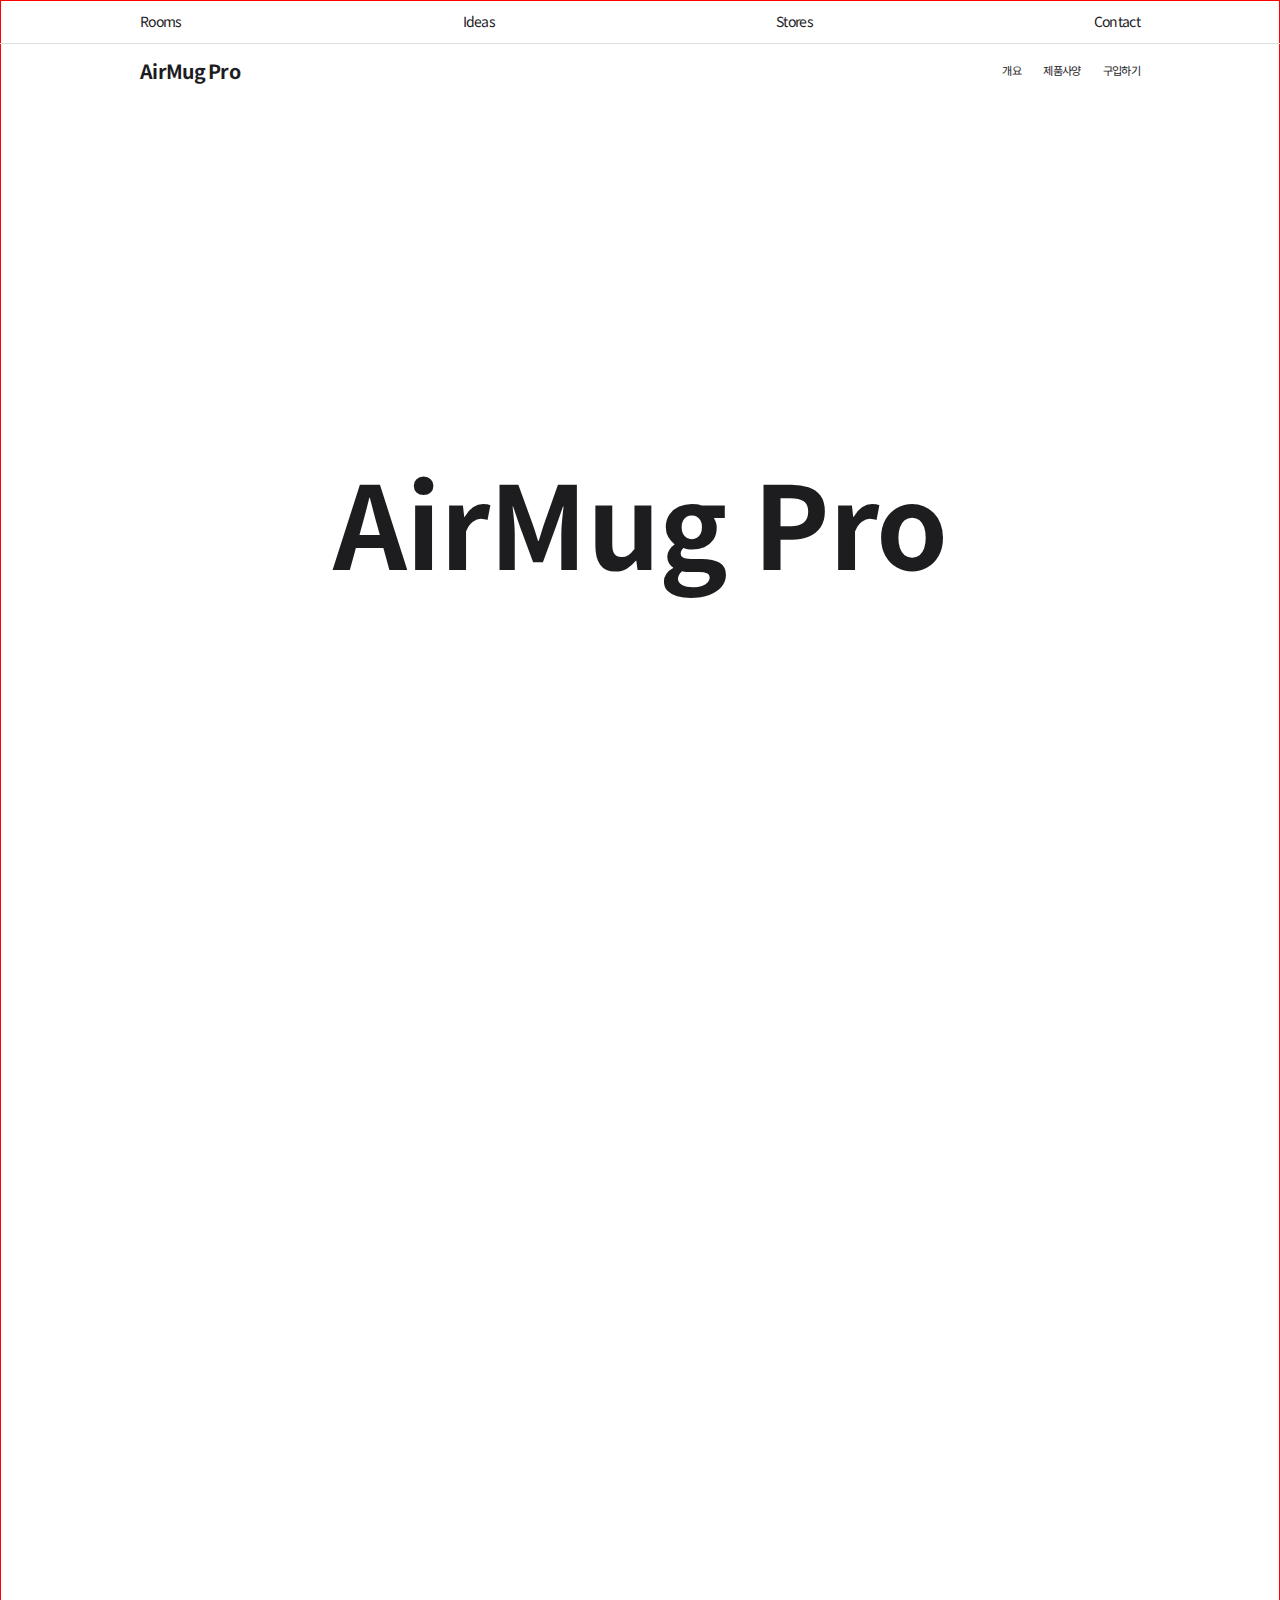
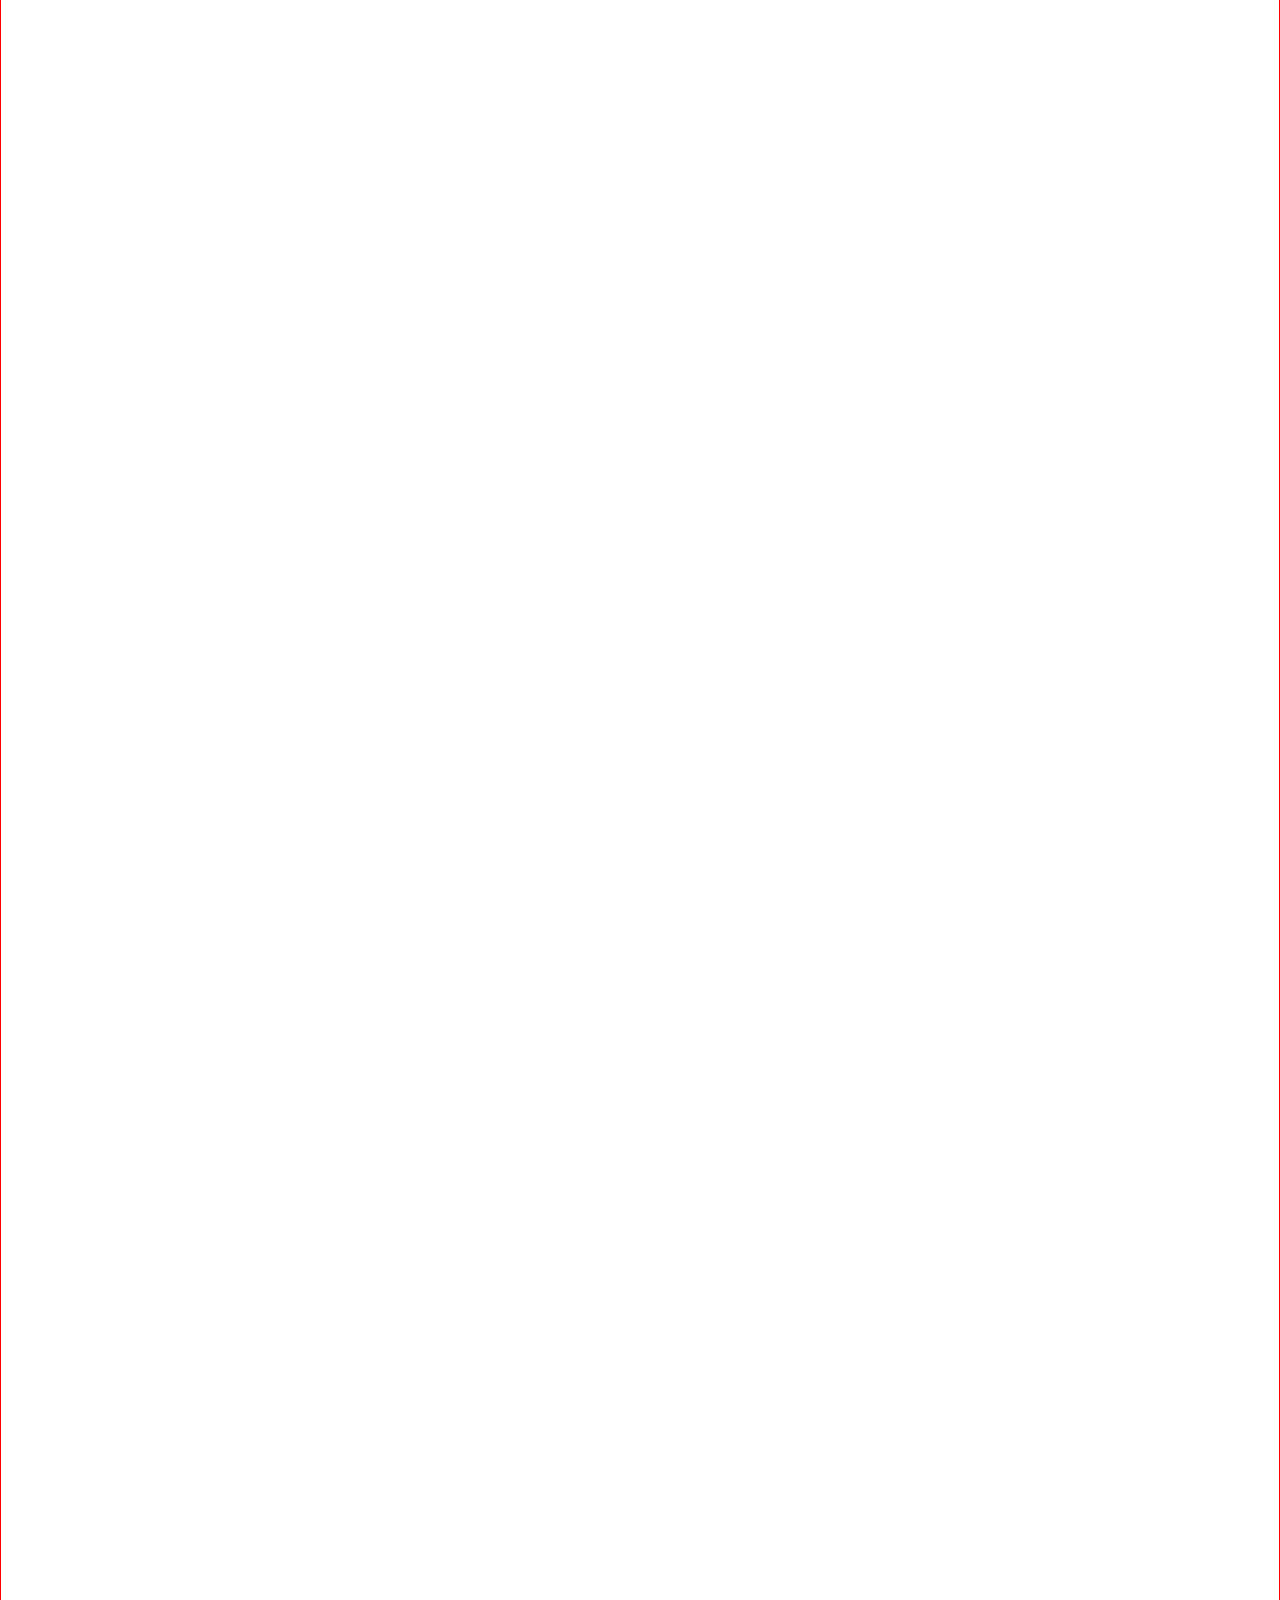
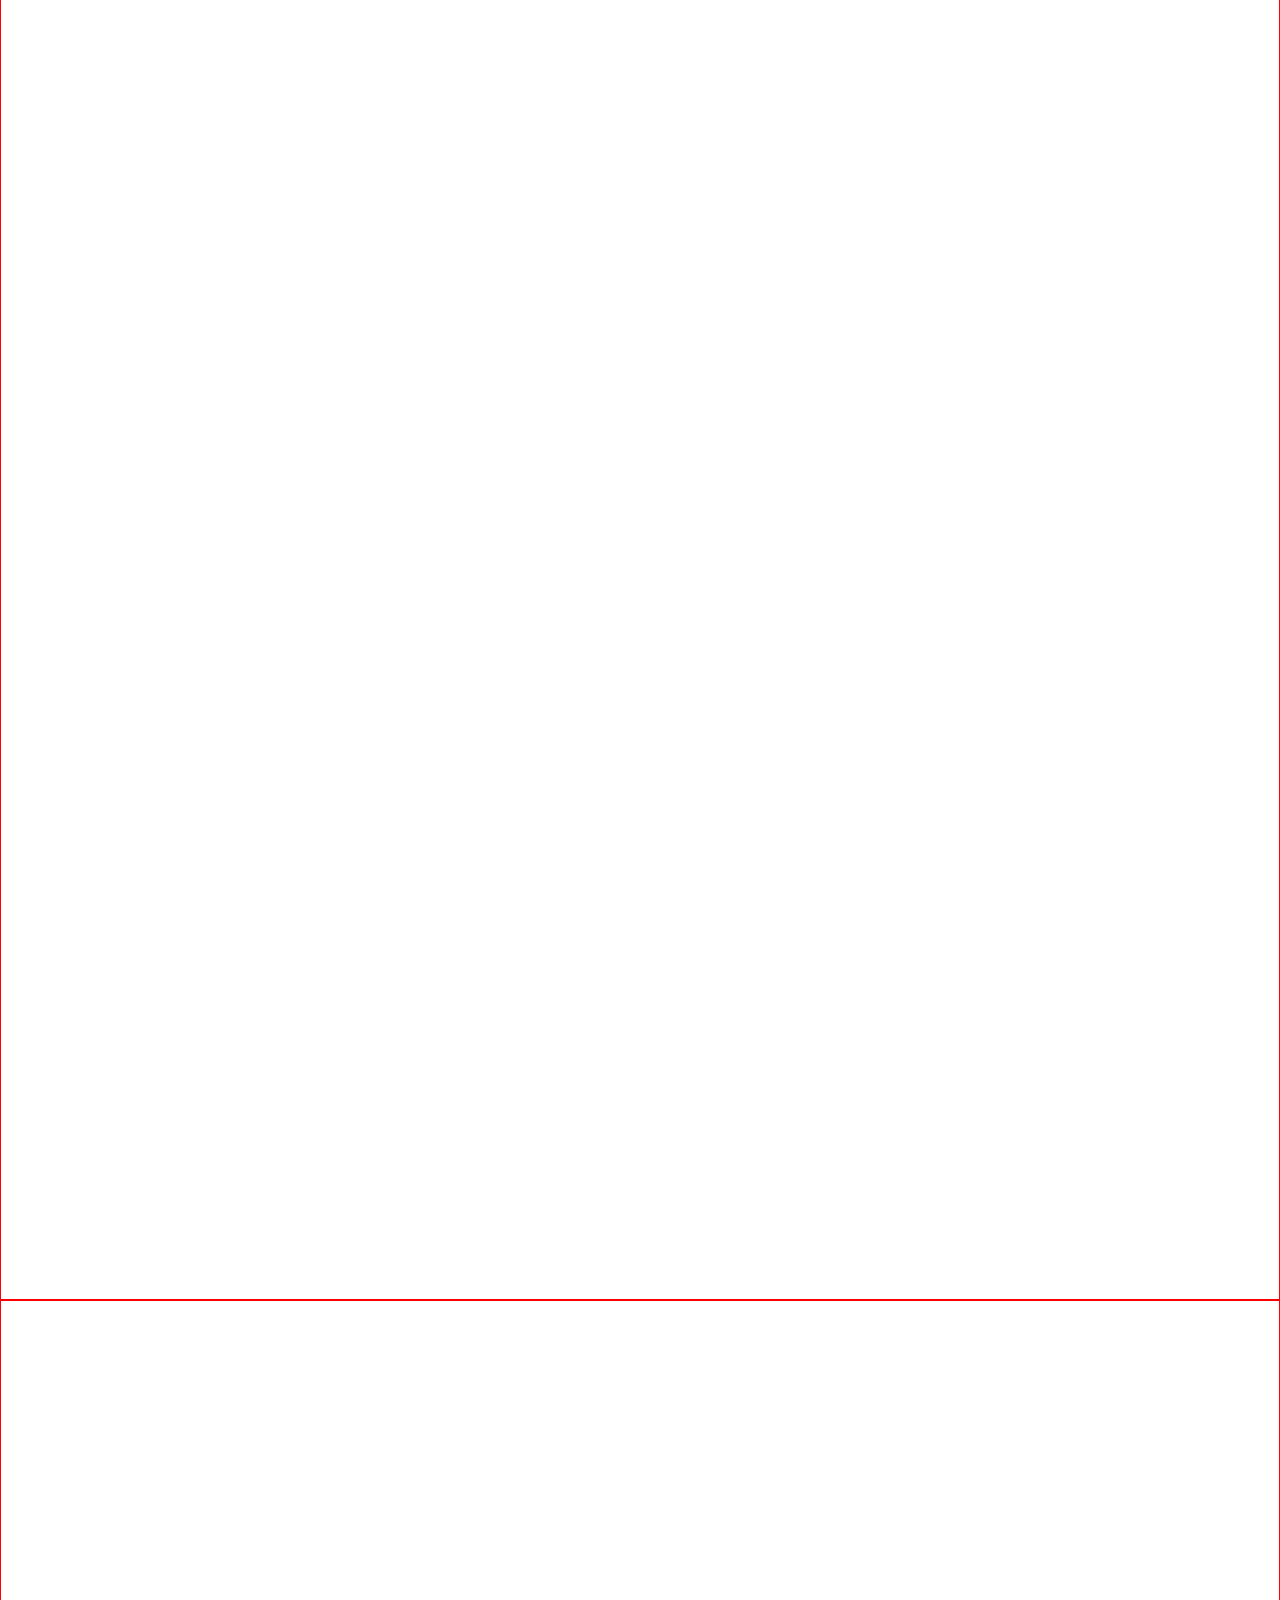
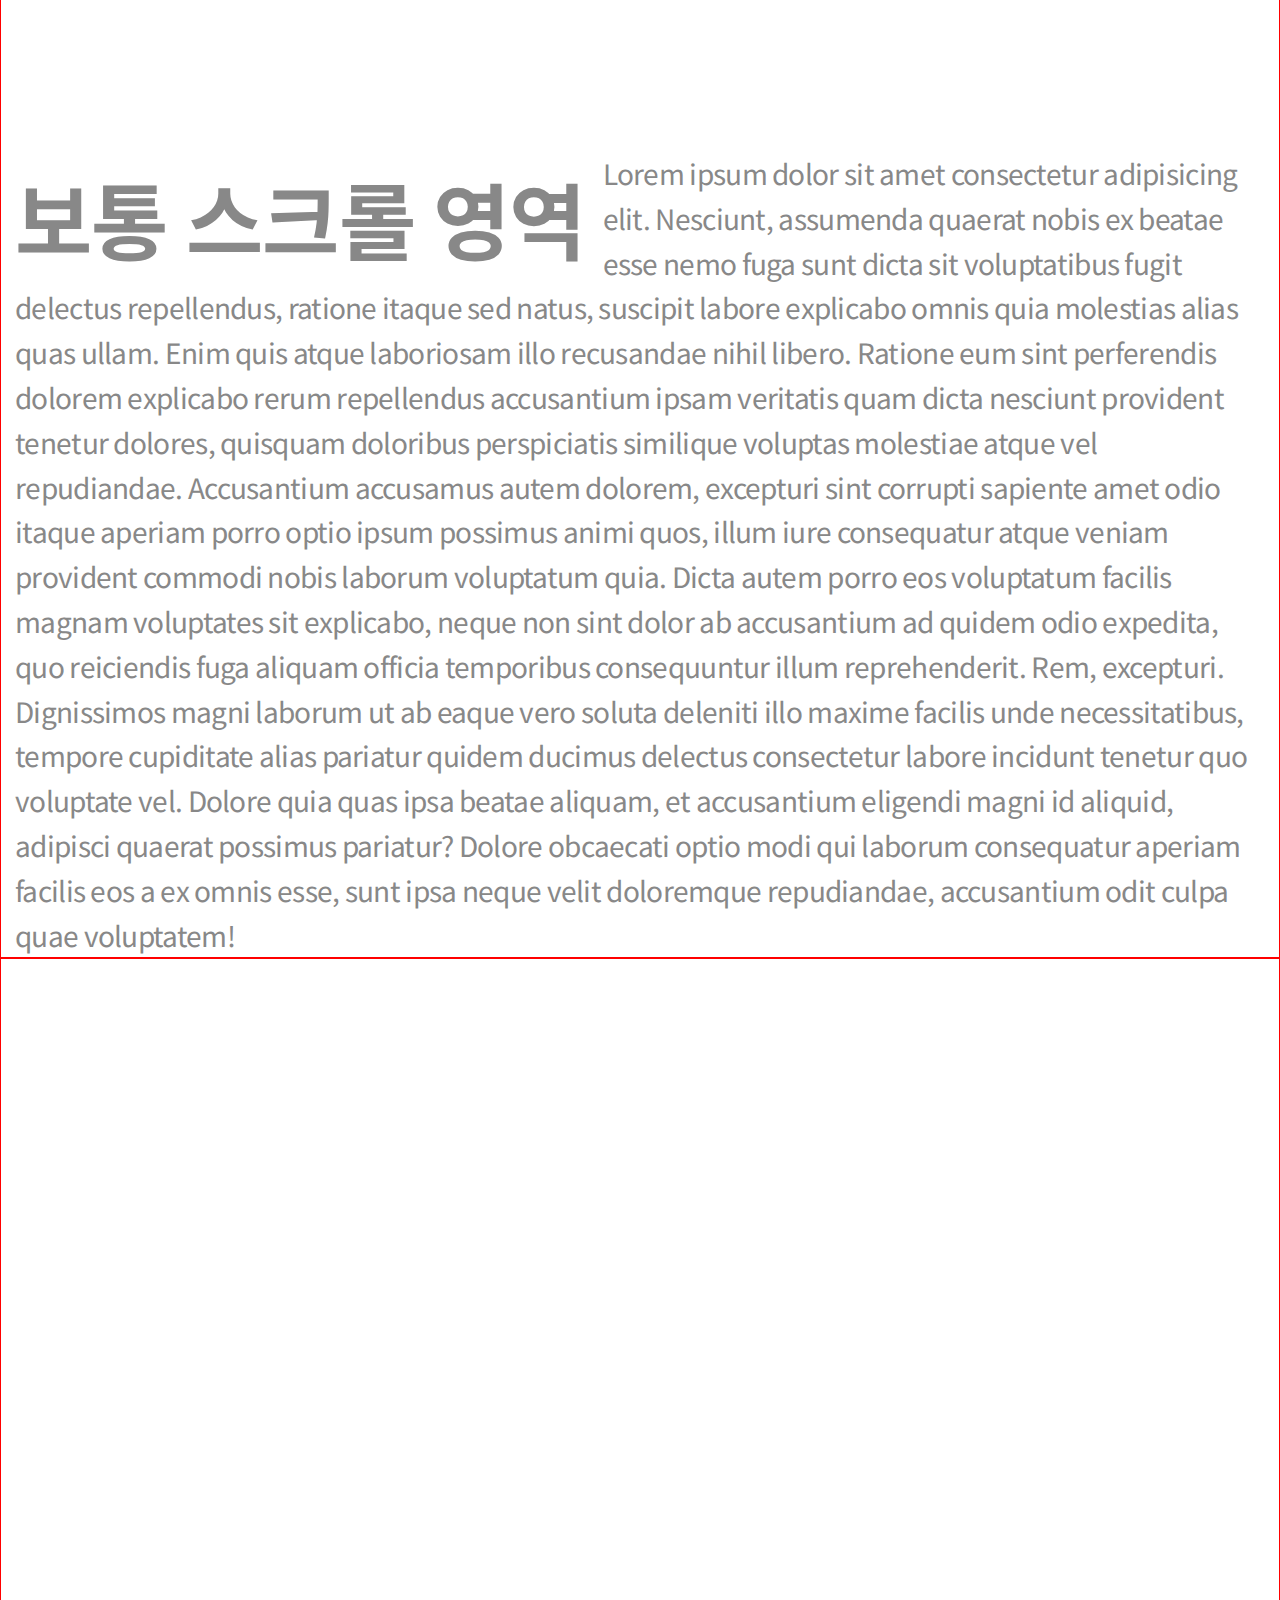
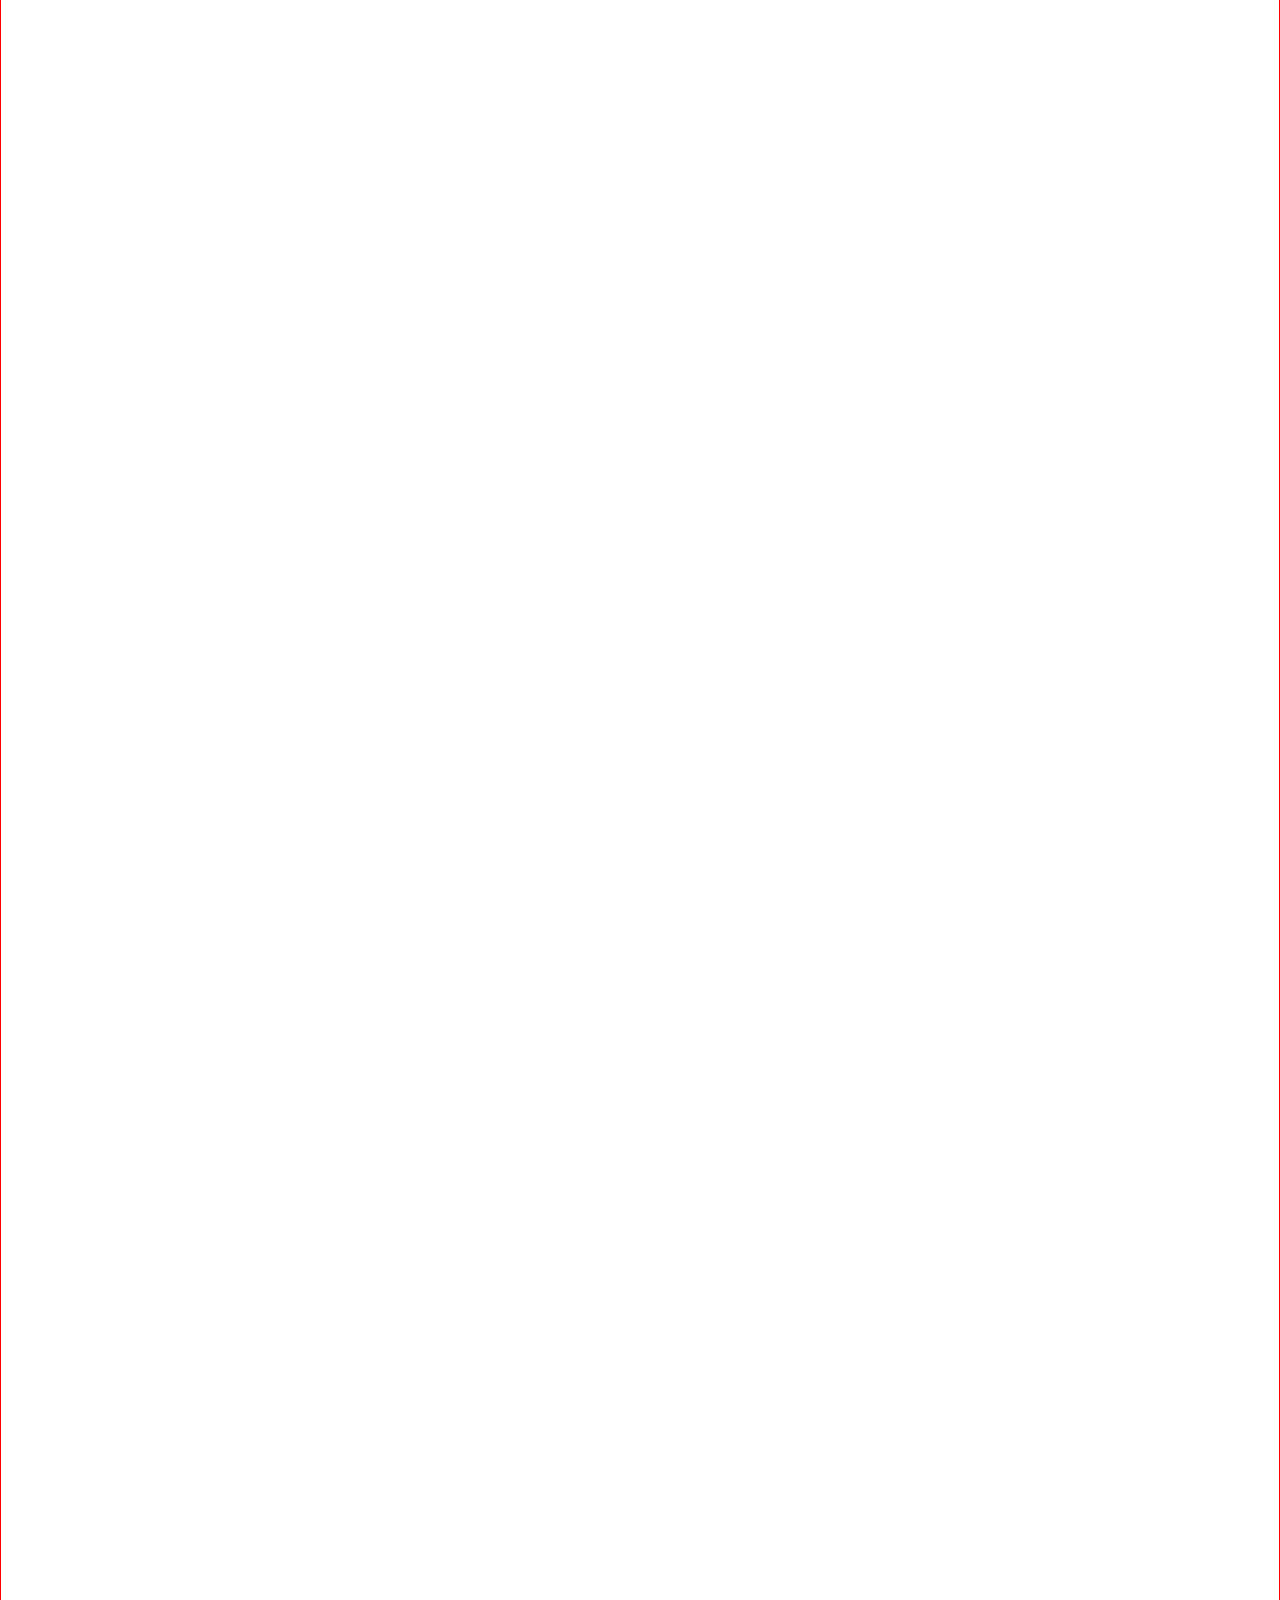
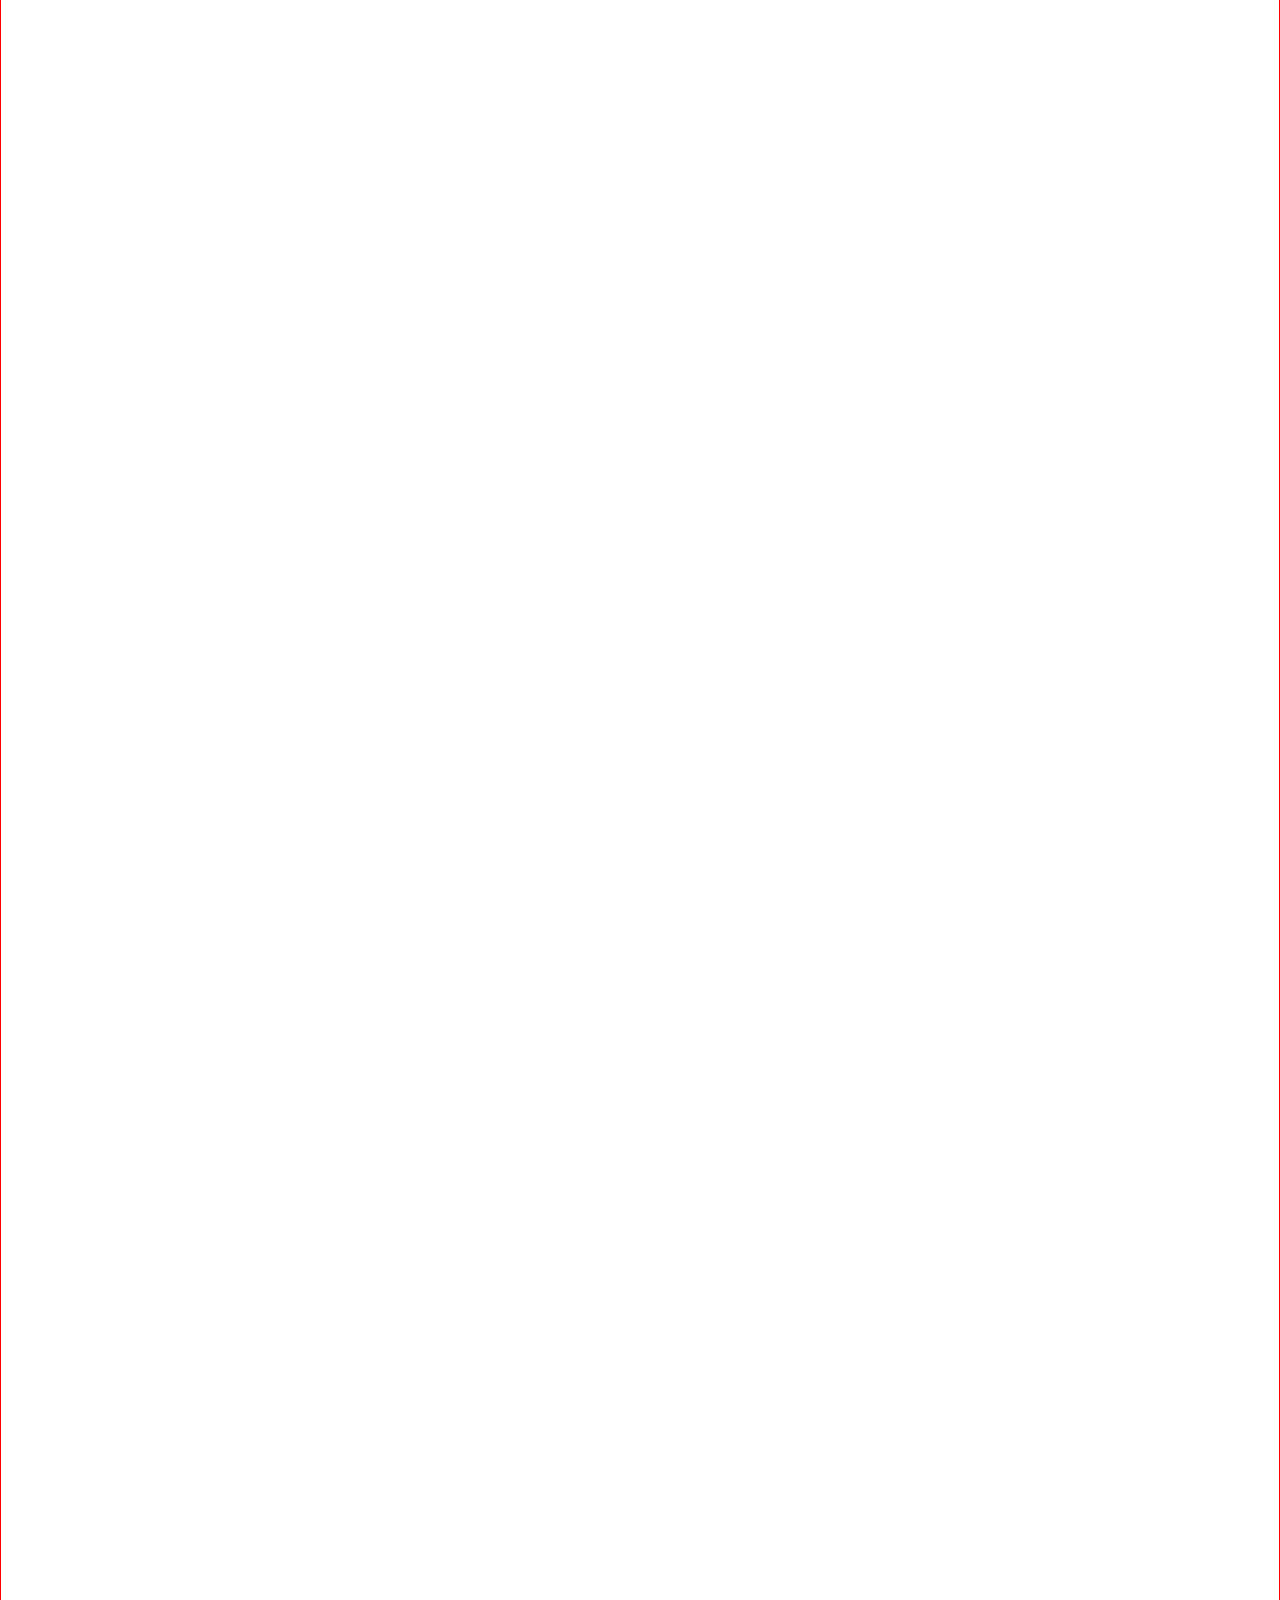
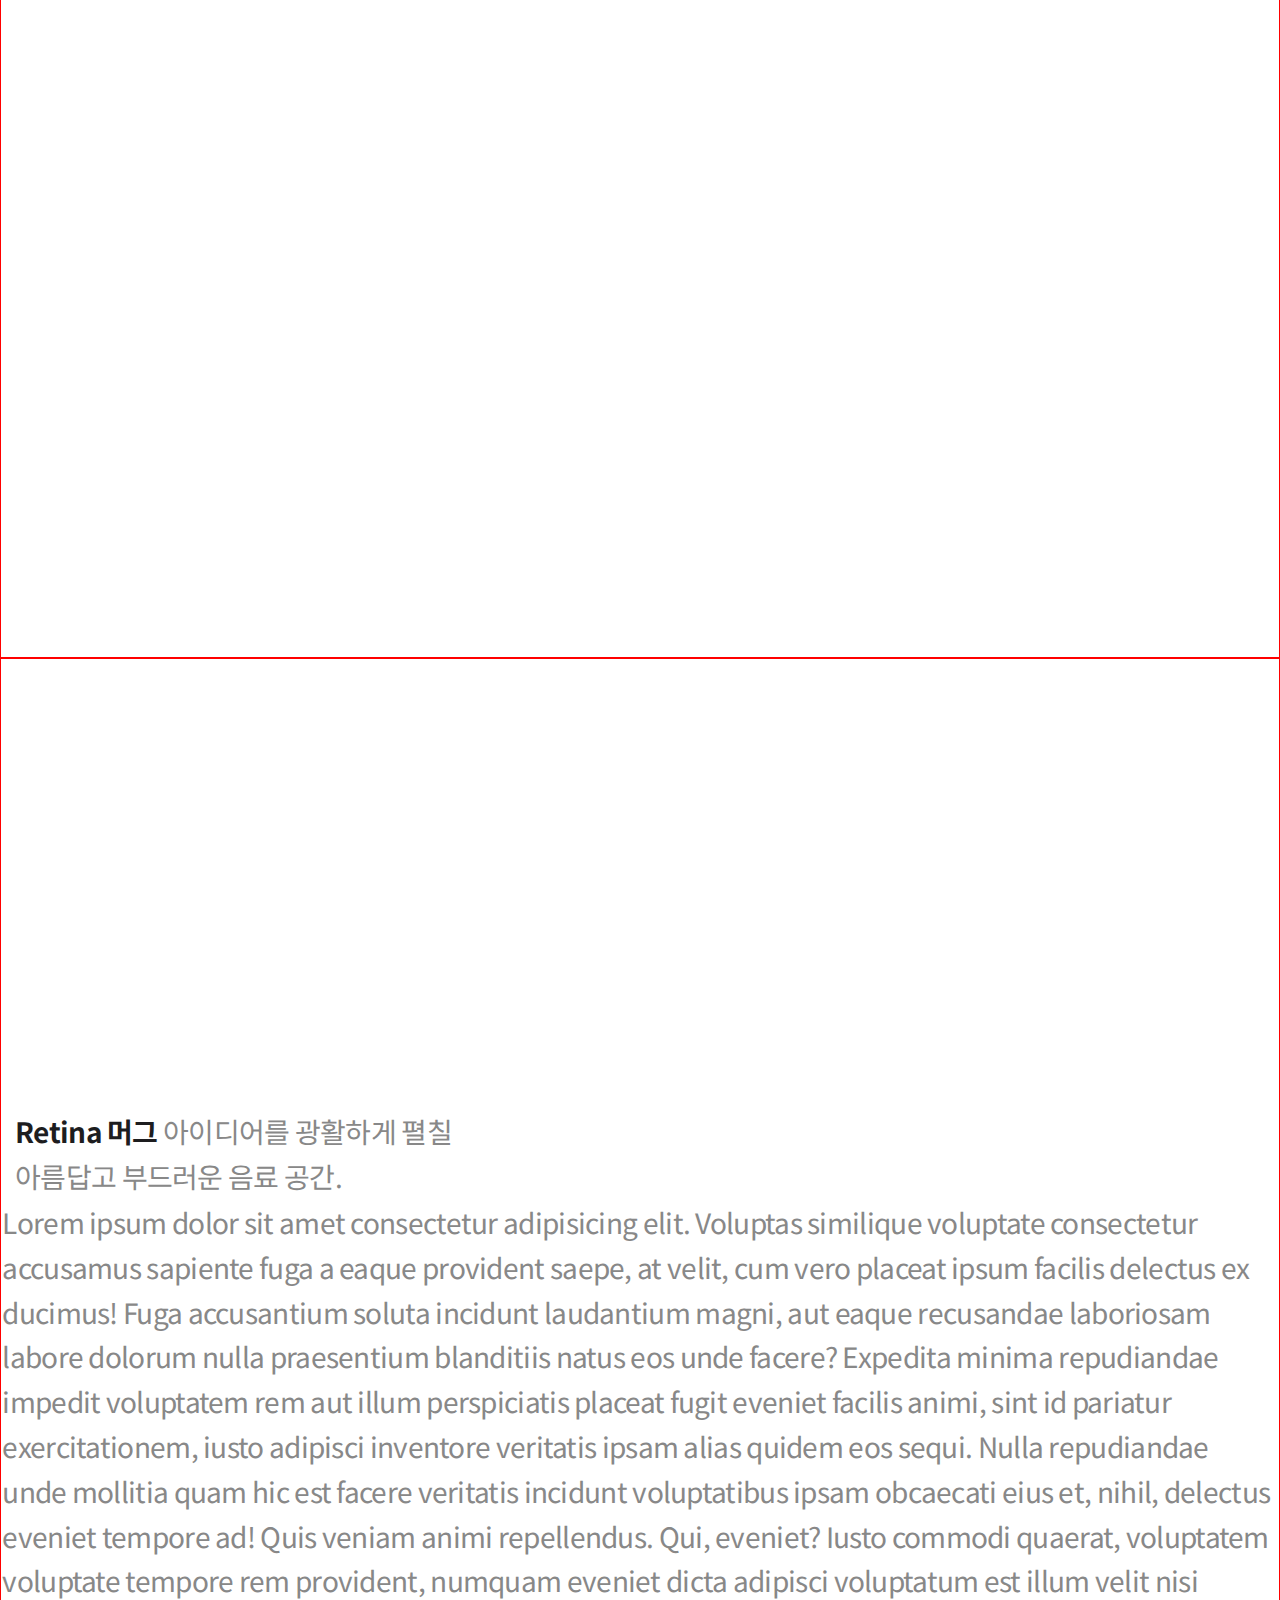
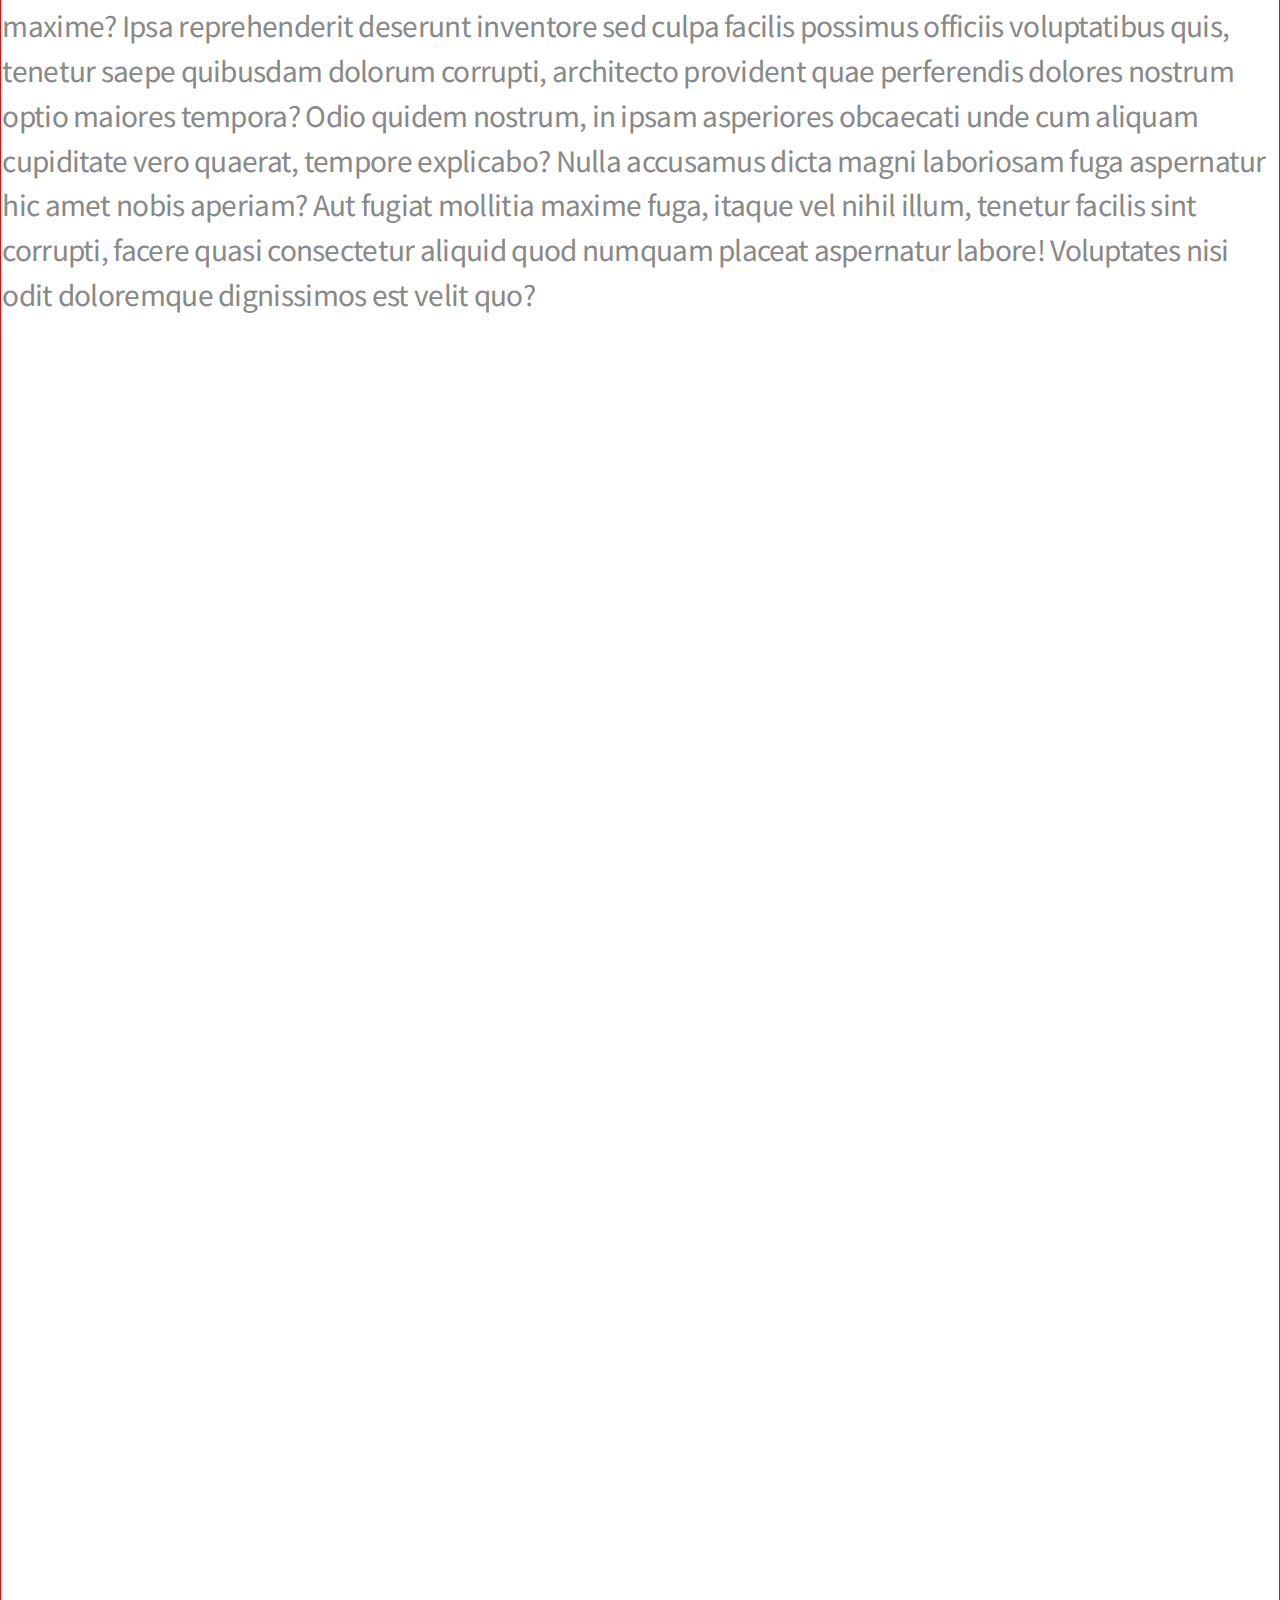
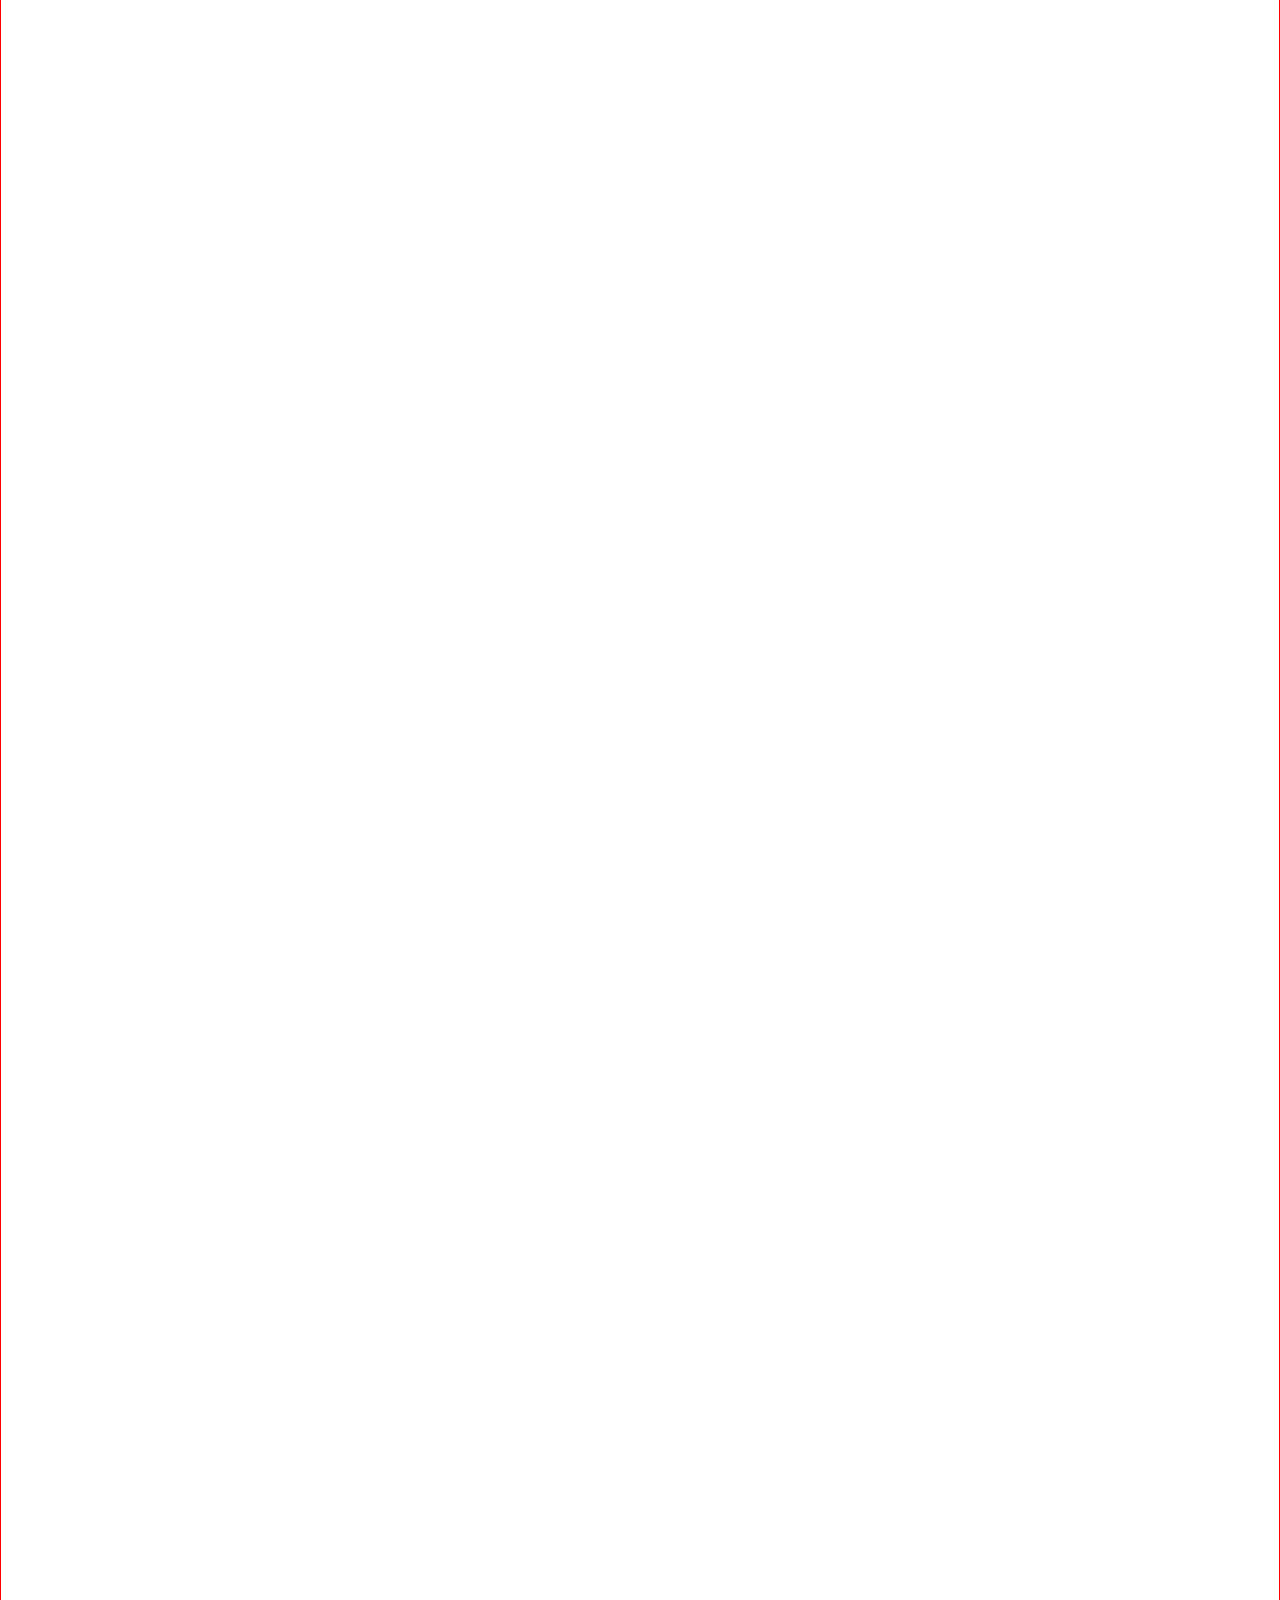
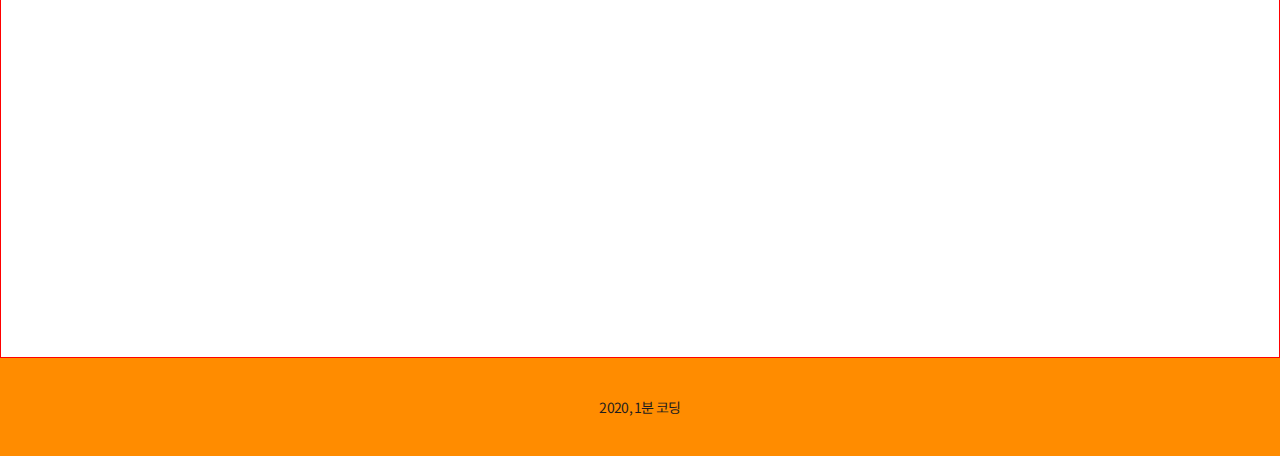
==== index.html @ cea5f8e6 "first commit" ====
<!DOCTYPE html>
<html lang="en">
<head>
    <meta charset="UTF-8">
    <meta name="viewport" content="width=device-width, initial-scale=1.0">
    <meta http-equiv="X-UA-Compatible" content="ie=edge">
    <title>AirMug Pro</title>
	<link href="https://fonts.googleapis.com/css2?family=Noto+Sans+KR:wght@400;900&display=swap" rel="stylesheet">
    <link rel="stylesheet" href="css/default.css">
    <link rel="stylesheet" href="css/main.css">
</head>
<body>
    <div class="container">
        <nav class="global-nav">
            <div class="global-nav-links">
                <a href="#" class="global-nav-item">Rooms</a>
                <a href="#" class="global-nav-item">Ideas</a>
                <a href="#" class="global-nav-item">Stores</a>
                <a href="#" class="global-nav-item">Contact</a>
            </div>
        </nav>
        <nav class="local-nav">
            <div class="local-nav-links">
                <a href="#" class="product-name">AirMug Pro</a>
                <a href="#">개요</a>
                <a href="#">제품사양</a>
                <a href="#">구입하기</a>
            </div>
        </nav>
        <section class="scroll-section" id="scroll-section-0">
            <h1>AirMug Pro</h1>
            <div class="sticky-elem main-message a">
                <p>온전히 빠져들게 하는<br>최고급 세라믹</p>
            </div>
            <div class="sticky-elem main-message b">
                <p>주변 맛을 느끼게 해주는<br>주변 맛 허용 모드</p>
            </div>
            <div class="sticky-elem main-message c">
                <p>온종일 편안한<br>맞춤형 손잡이</p>
            </div>
            <div class="sticky-elem main-message d">
                <p>새롭게 입가를<br>찾아온 매혹</p>
            </div>
        </section>
        <section class="scroll-section" id="scroll-section-1">
            <p class="description">
                <strong>보통 스크롤 영역</strong>
                Lorem ipsum dolor sit amet consectetur adipisicing elit. Nesciunt, assumenda quaerat nobis ex beatae esse nemo fuga sunt dicta sit voluptatibus fugit delectus repellendus, ratione itaque sed natus, suscipit labore explicabo omnis quia molestias alias quas ullam. Enim quis atque laboriosam illo recusandae nihil libero. Ratione eum sint perferendis dolorem explicabo rerum repellendus accusantium ipsam veritatis quam dicta nesciunt provident tenetur dolores, quisquam doloribus perspiciatis similique voluptas molestiae atque vel repudiandae. Accusantium accusamus autem dolorem, excepturi sint corrupti sapiente amet odio itaque aperiam porro optio ipsum possimus animi quos, illum iure consequatur atque veniam provident commodi nobis laborum voluptatum quia. Dicta autem porro eos voluptatum facilis magnam voluptates sit explicabo, neque non sint dolor ab accusantium ad quidem odio expedita, quo reiciendis fuga aliquam officia temporibus consequuntur illum reprehenderit. Rem, excepturi. Dignissimos magni laborum ut ab eaque vero soluta deleniti illo maxime facilis unde necessitatibus, tempore cupiditate alias pariatur quidem ducimus delectus consectetur labore incidunt tenetur quo voluptate vel. Dolore quia quas ipsa beatae aliquam, et accusantium eligendi magni id aliquid, adipisci quaerat possimus pariatur? Dolore obcaecati optio modi qui laborum consequatur aperiam facilis eos a ex omnis esse, sunt ipsa neque velit doloremque repudiandae, accusantium odit culpa quae voluptatem!
            </p>
        </section>
        <section class="scroll-section" id="scroll-section-2">
            <div class="sticky-elem main-message a">
                <p>
                    <small>편안한 촉감</small>
                    입과 하나 되다
                </p>
            </div>
            <div class="sticky-elem desc-message b">
                <p>
                    편안한 목넘김을 완성하는 디테일한 여러 구성 요소들, 우리는 이를 하나하나 새롭게 살피고 재구성하는 과정을 거쳐 새로운 수준의 머그, AirMug Pro를 만들었습니다. 입에 뭔가 댔다는 감각은 어느새 사라지고 오롯이 당신과 음료만 남게 되죠.
                </p>
                <div class="pin"></div>
            </div>
            <div class="sticky-elem desc-message c">
                <p>
					디자인 앤 퀄리티 오브 스웨덴,<br>메이드 인 차이나                </p>
                <div class="pin"></div>
            </div>
        </section>
        <section class="scroll-section" id="scroll-section-3">
            <p class="mid-message">
                <strong>Retina 머그</strong>
                아이디어를 광활하게 펼칠<br>
                아름답고 부드러운 음료 공간.
            </p>
            <p class="canvas-caption">
                Lorem ipsum dolor sit amet consectetur adipisicing elit. Voluptas similique voluptate consectetur accusamus sapiente fuga a eaque provident saepe, at velit, cum vero placeat ipsum facilis delectus ex ducimus! Fuga accusantium soluta incidunt laudantium magni, aut eaque recusandae laboriosam labore dolorum nulla praesentium blanditiis natus eos unde facere? Expedita minima repudiandae impedit voluptatem rem aut illum perspiciatis placeat fugit eveniet facilis animi, sint id pariatur exercitationem, iusto adipisci inventore veritatis ipsam alias quidem eos sequi. Nulla repudiandae unde mollitia quam hic est facere veritatis incidunt voluptatibus ipsam obcaecati eius et, nihil, delectus eveniet tempore ad! Quis veniam animi repellendus. Qui, eveniet? Iusto commodi quaerat, voluptatem voluptate tempore rem provident, numquam eveniet dicta adipisci voluptatum est illum velit nisi maxime? Ipsa reprehenderit deserunt inventore sed culpa facilis possimus officiis voluptatibus quis, tenetur saepe quibusdam dolorum corrupti, architecto provident quae perferendis dolores nostrum optio maiores tempora? Odio quidem nostrum, in ipsam asperiores obcaecati unde cum aliquam cupiditate vero quaerat, tempore explicabo? Nulla accusamus dicta magni laboriosam fuga aspernatur hic amet nobis aperiam? Aut fugiat mollitia maxime fuga, itaque vel nihil illum, tenetur facilis sint corrupti, facere quasi consectetur aliquid quod numquam placeat aspernatur labore! Voluptates nisi odit doloremque dignissimos est velit quo?
            </p>
        </section>
        <footer class="footer">
            2020, 1분 코딩
        </footer>
    </div>
    <script src="js/index.js"></script>
</body>
</html>
---- css/default.css ----
@charset 'utf-8';

html {
	font-family: 'Apple SD Gothic Neo', Roboto, 'Noto Sans KR', NanumGothic, 'Malgun Gothic', sans-serif;
	line-height: 1.2;
	word-wrap: break-word;
}
body {
	-webkit-font-smoothing: antialiased;
}
html, body, div, span, applet, object, iframe,
h1, h2, h3, h4, h5, h6, p, blockquote, pre,
a, abbr, acronym, address, big, cite, code,
del, dfn, em, img, ins, kbd, q, s, samp,
small, strike, strong, sub, sup, tt, var,
b, u, i, center,
dl, dt, dd, ol, ul, li,
fieldset, form, label, legend,
table, caption, tbody, tfoot, thead, tr, th, td,
article, aside, canvas, details, embed,
figure, figcaption, footer, header, hgroup,
menu, nav, output, ruby, section, summary,
time, mark, audio, video {
	margin: 0;
	padding: 0;
	border: 0;
}
article, aside, details, figcaption, figure, footer, header, hgroup, menu, nav, section {
	display: block;
}
div, span, article, section, header, footer, aside, p, ul, li, fieldset, legend, label, a, nav, form {
	box-sizing: border-box;
}
ol, ul, li {
	list-style: none;
}
table {
	border-collapse: collapse;
	border-spacing: 0;
}
img {
	max-width: 100%;
	height: auto;
	border: 0;
}
button {
	border: 0;
	background: transparent;
	cursor: pointer;
}
---- css/main.css ----
@charset 'utf-8';


html {
    font-family: 'Noto Sans KR', sans-serif;
    font-size : 14px;
}

body {
    overflow-x: hidden;
    color : rgb(29, 29, 31);
    letter-spacing: -0.05em; 
    /* 자간 */

    background: white;
}

p {
    line-height: 1.6;
    /* 행간 */
}

a {
    color : rgb(29, 29, 31);
    text-decoration: none;
}

.global-nav {
    position: absolute;
    /* width 를 넓혀줘야 넓어진다 */
    top : 0;
    left : 0;
    width: 100%;
    height: 44px;
    padding : 0 1rem;
    border-bottom : 1px solid #ddd;
}

.local-nav {
    position: absolute;
    /* width 를 넓혀줘야 넓어진다 */
    top : 45px;
    left : 0;
    width: 100%;
    padding : 0 1rem;
    height: 52px;
}

.local-nav-links,
.global-nav-links {
    display: flex;
    align-items: center;
    height: 100%;

    max-width: 1000px;
    margin : 0 auto;
}

.global-nav-links {
    justify-content: space-between;   
}

.local-nav-links .product-name{
    margin-right : auto;
    font-size : 1.4rem;
    font-weight: bold;
}

.local-nav-links a{
    font-size: 0.8rem;
}

.local-nav-links a:not(.product-name){
    margin-left : 2em;
}

.scroll-section {
    border: 1px solid red;
    padding-top : 50vh;
}

#scroll-section-0 h1{
    font-size : 4rem;
    text-align : center;
}

.main-message {
    display: flex;
    align-items: center;
    justify-content: center;
    margin : 5px 0;
    height: 3em;
    top : 35vh;
    font-size : 2.5rem;
    opacity: 0;
}

.main-message p {
    font-weight: bold;
    text-align: center;
    line-height: 1.2;
}

.main-message small{
    display: block;
    margin-bottom : 0.5em;
    font-size : 1rem;
}

#scroll-section-2 .main-message {
    font-size : 3.5rem;
}
#scroll-section-2 .b {
    top : 10%;
    left : 40%;   
}

#scroll-section-2 .c {
    top : 15%;
    left : 45%;   
}
.desc-message {
    width : 50%;
    font-weight: bold;
}

.pin {
    width : 1px;
    height:  100px;
    background-color: rgb(29, 29, 31);
}

.description {
    padding : 0 1rem;
    font-size: 1.2rem;
    color : #888;
}

.description strong {
    float : left;
    font-size : 3rem;
    margin-right : 0.2em;
}

.mid-message {
    padding : 0 1rem;
    font-size : 2rem;
    color : #888;
}

.mid-message strong {
    color : rgb(29, 29, 31);
}

.canvas-caption {
    padding : 0.1rem;
    font-size : 1.2rem;
    color : #888;
}

.footer {
    display: flex;
    align-items: center;
    justify-content: center;

    height: 7rem;
    background-color: darkorange;
}

.sticky-elem {
    display : none;
    position: fixed;
    left : 0;
    width : 100%;
}

#show-scene-0 #scroll-section-0 .sticky-elem,
#show-scene-1 #scroll-section-1 .sticky-elem,
#show-scene-2 #scroll-section-2 .sticky-elem,
#show-scene-3 #scroll-section-3 .sticky-elem {
    display: block;
}





@media(min-width: 1024px) {
    #scroll-section-0 h1{
        font-size : 9vw;
    }

    .main-message {
        font-size : 4vw;
    }

    .description {
        font-size : 2rem;
    }

    .description strong {
        font-size : 6rem;
    }

    #scroll-section-2 .main-message {
        font-size : 6vw;
    }

    #scroll-section-2 .b {
        top : 20%;
        left : 53%;   
    }
    
    #scroll-section-2 .c {
        left : 55%;   
    }

    .main-message small {
        font-size : 1.5vw;
    }

    .desc-message {
        width : 20%;
    }

    .canvas-caption {
        font-size : 2rem;
    }
}
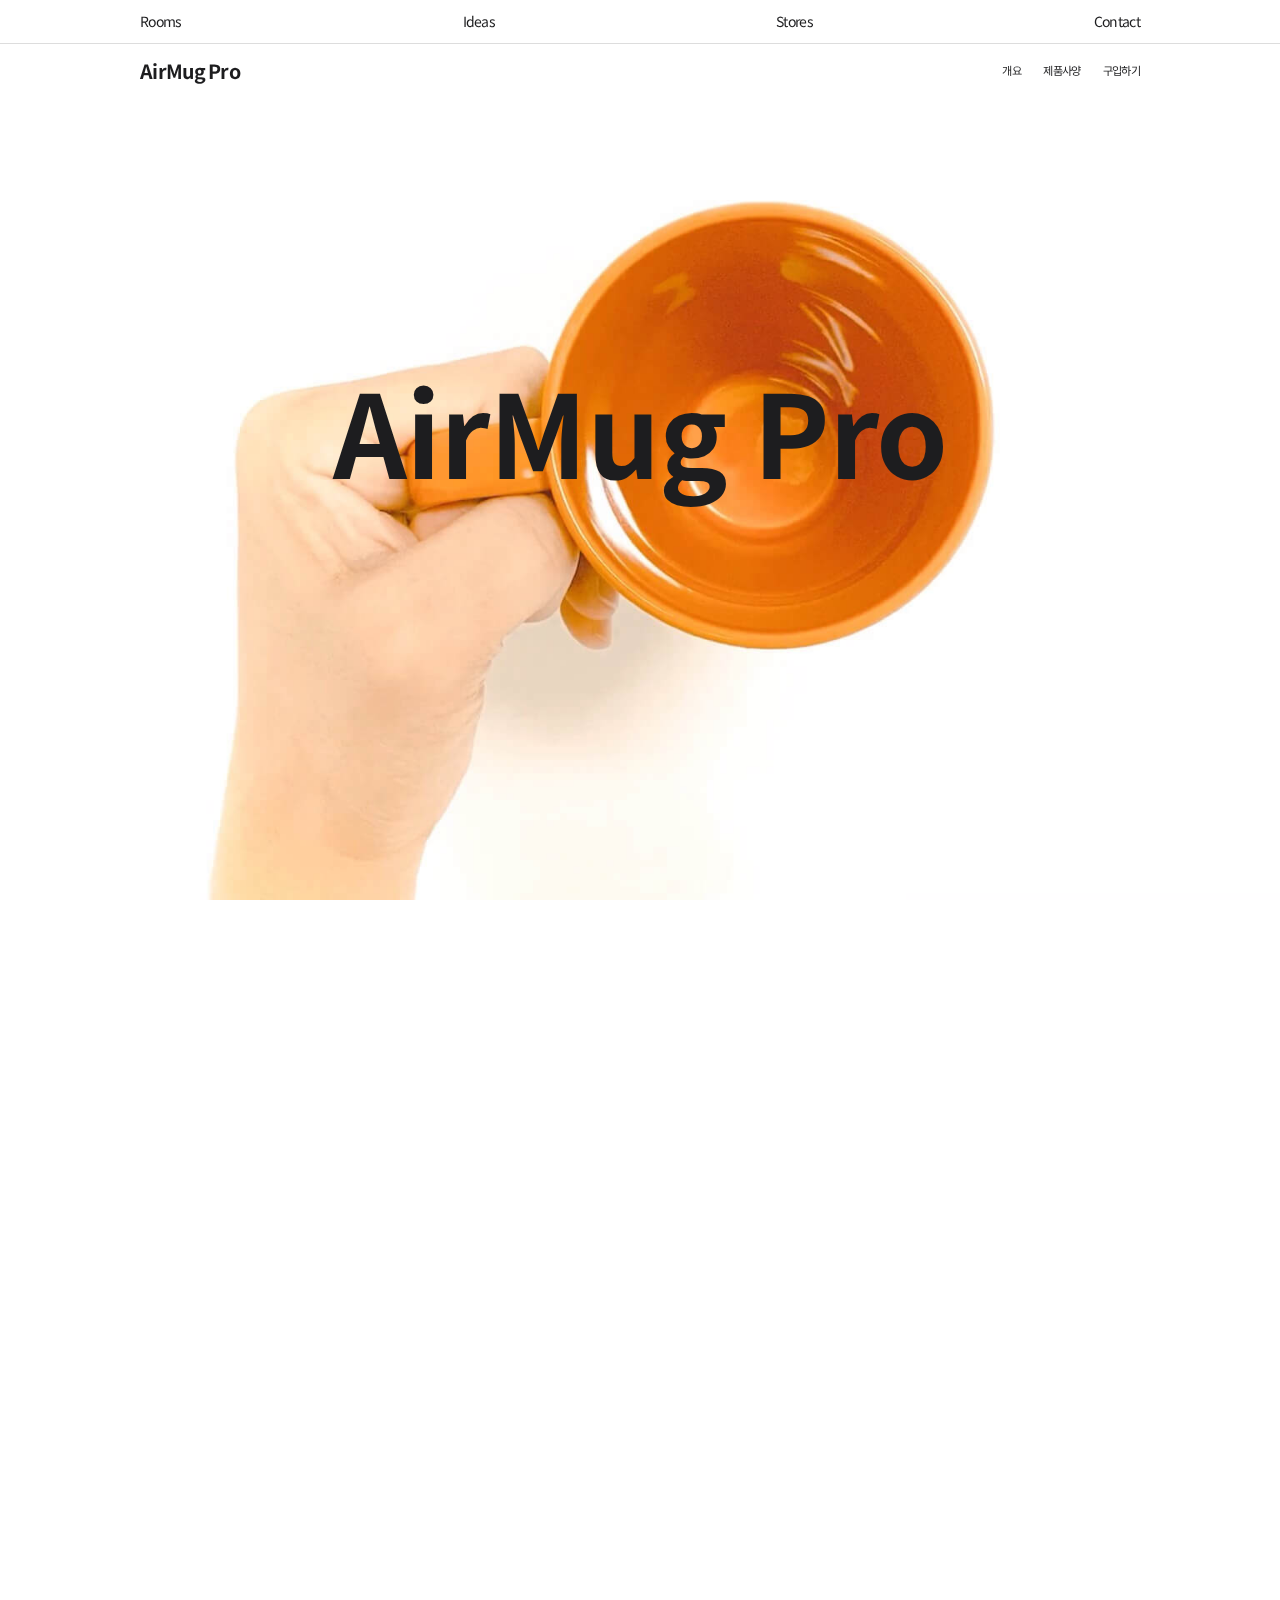
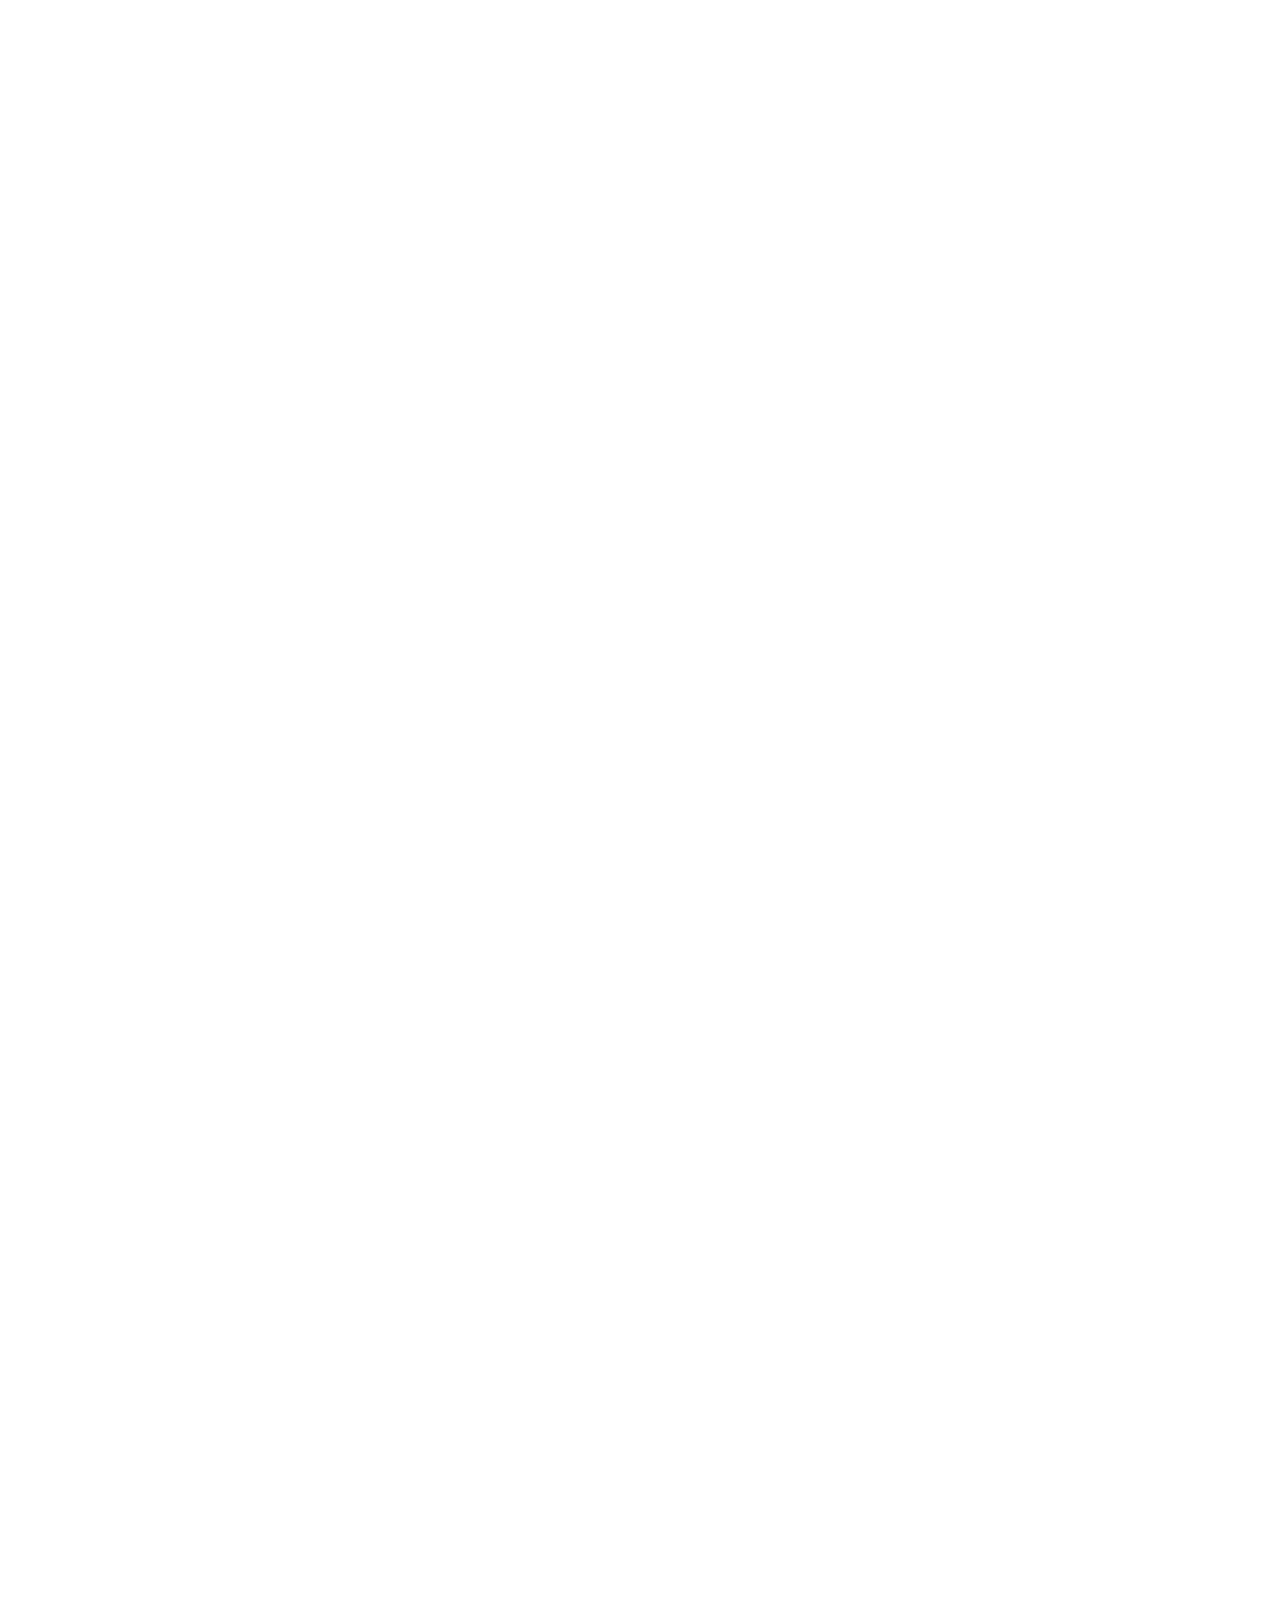
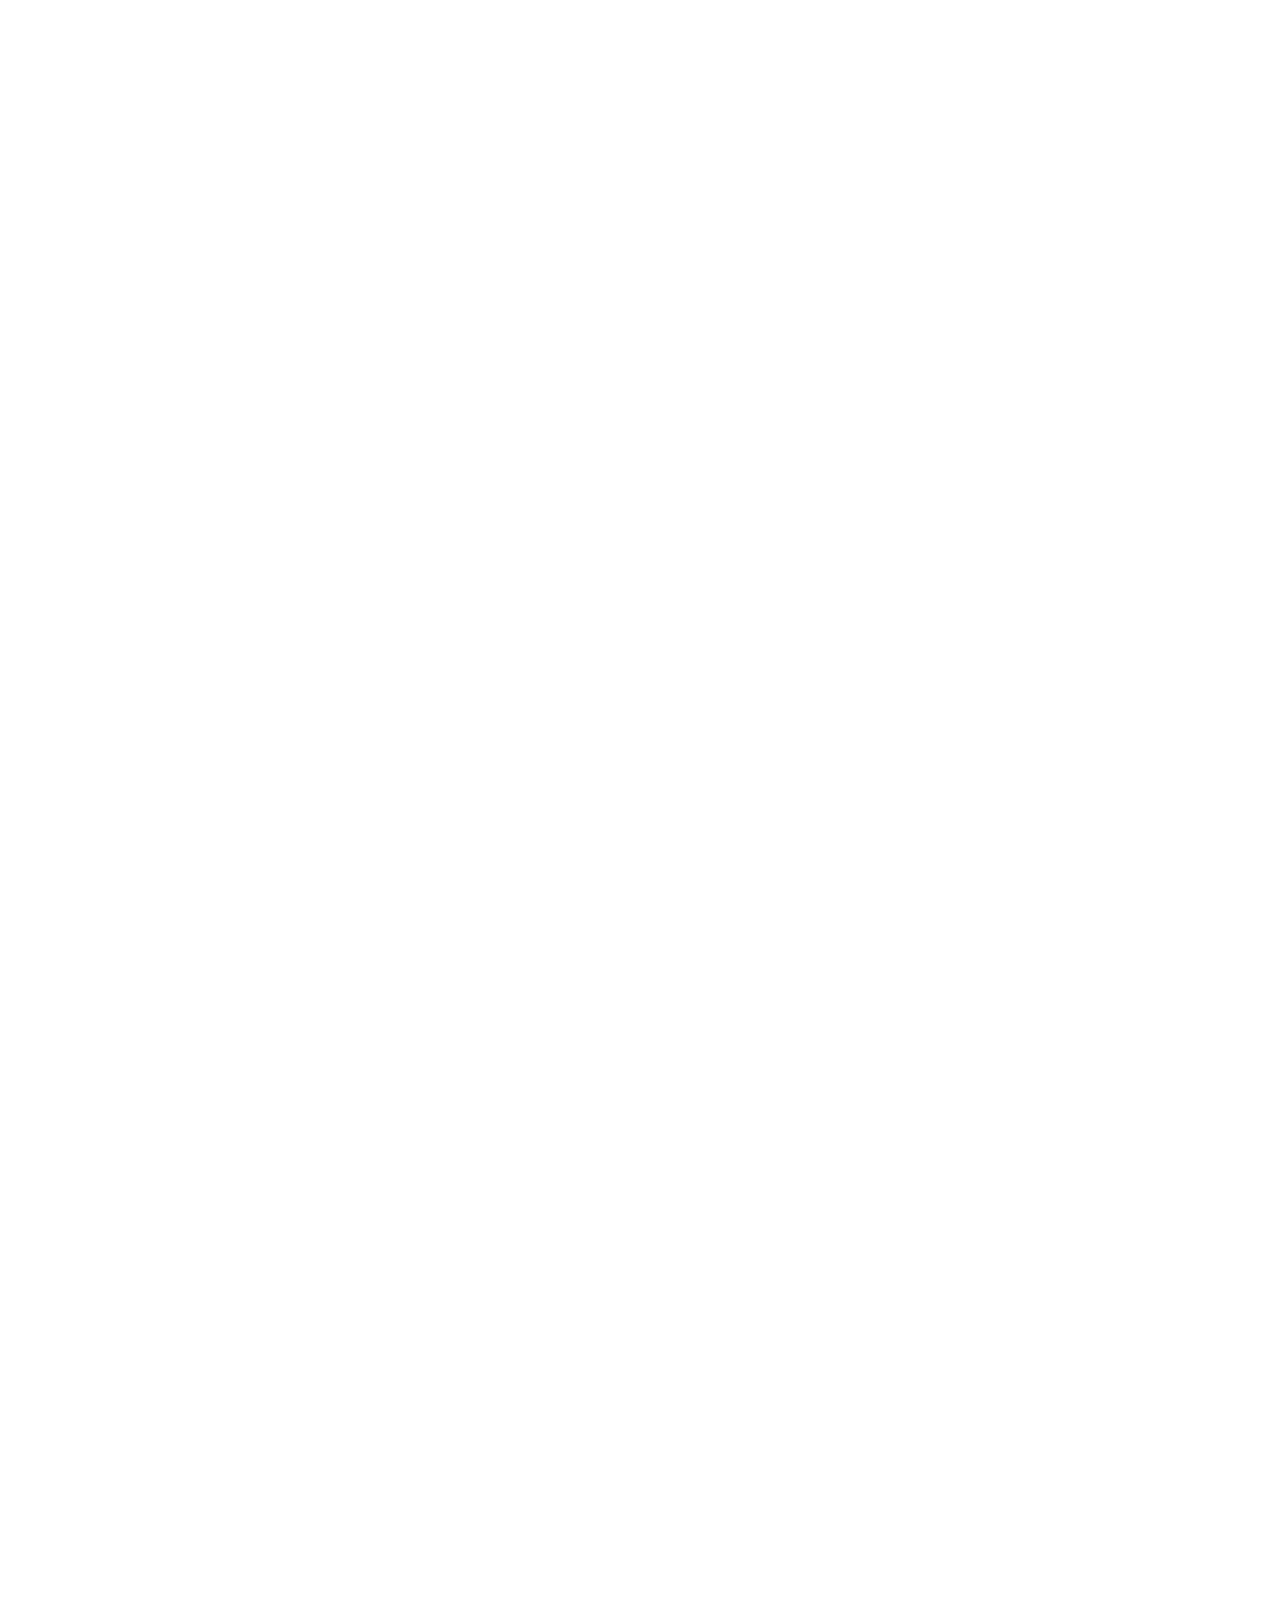
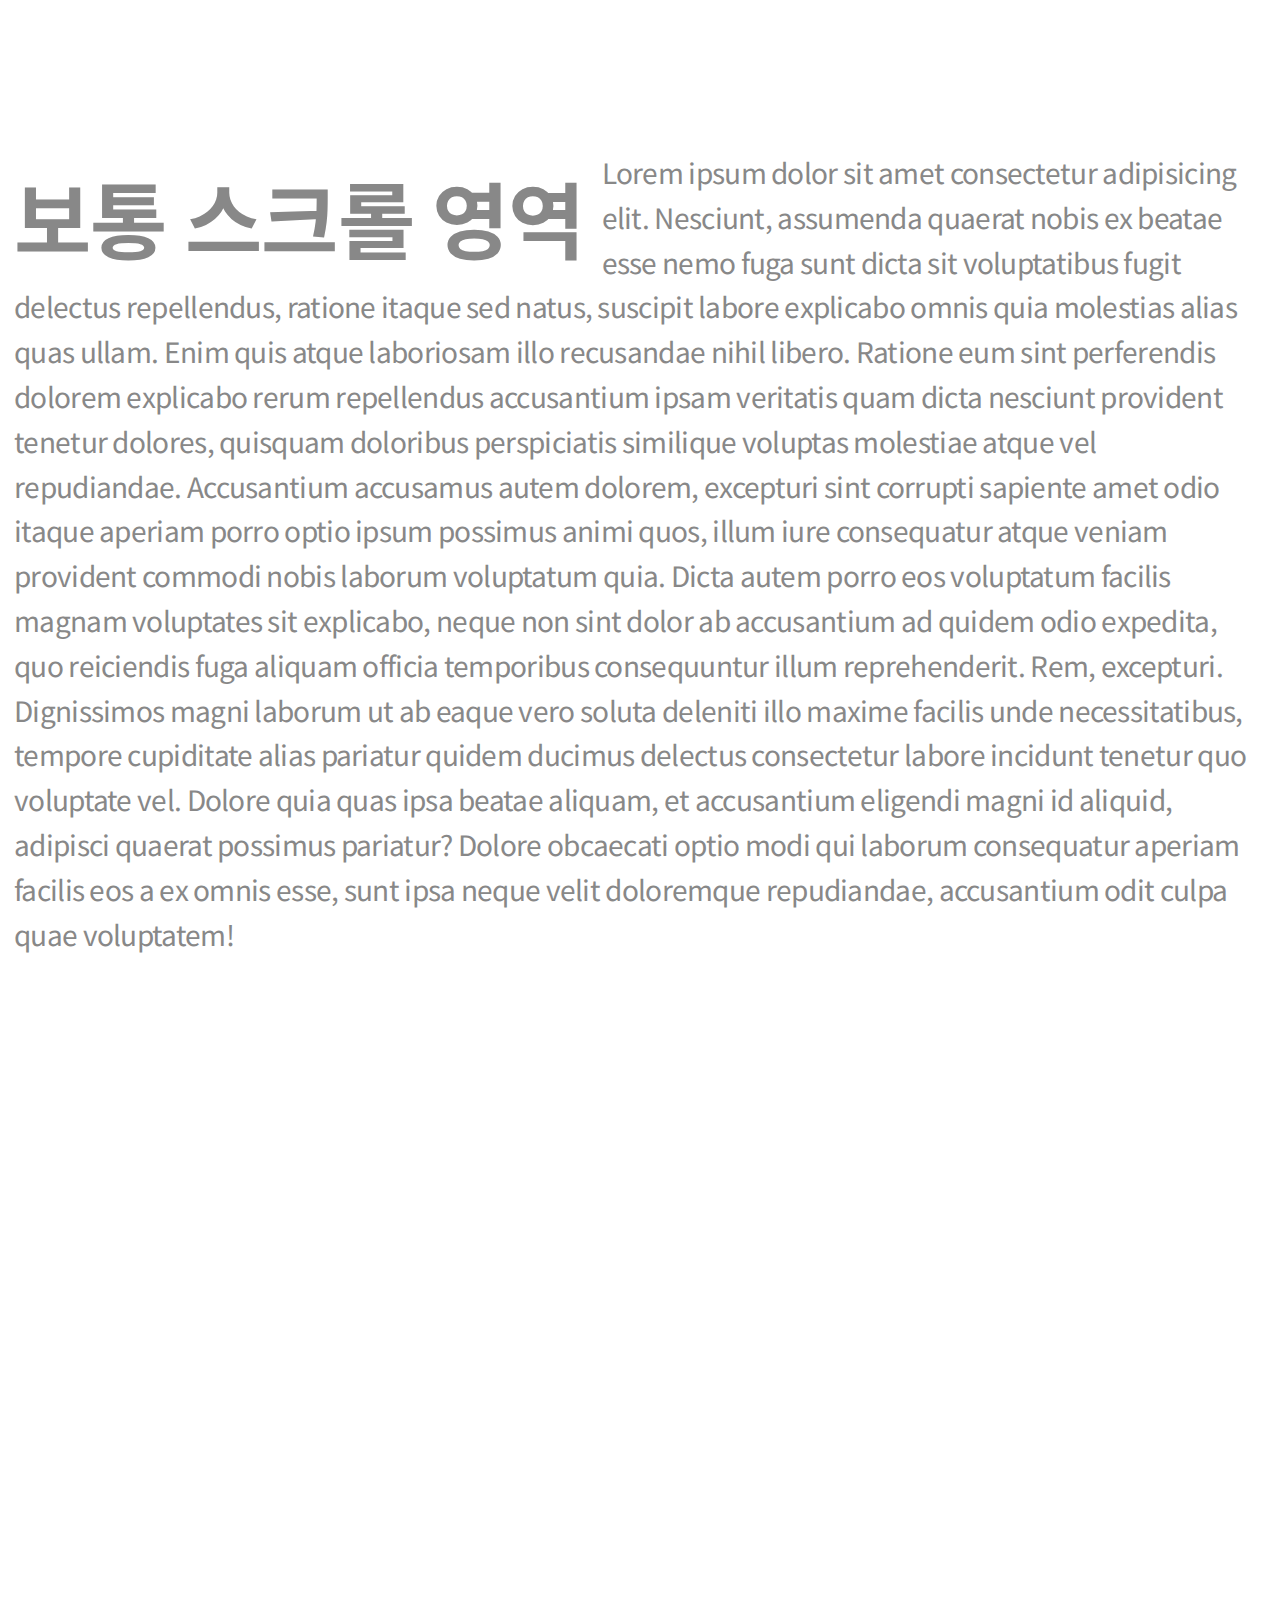
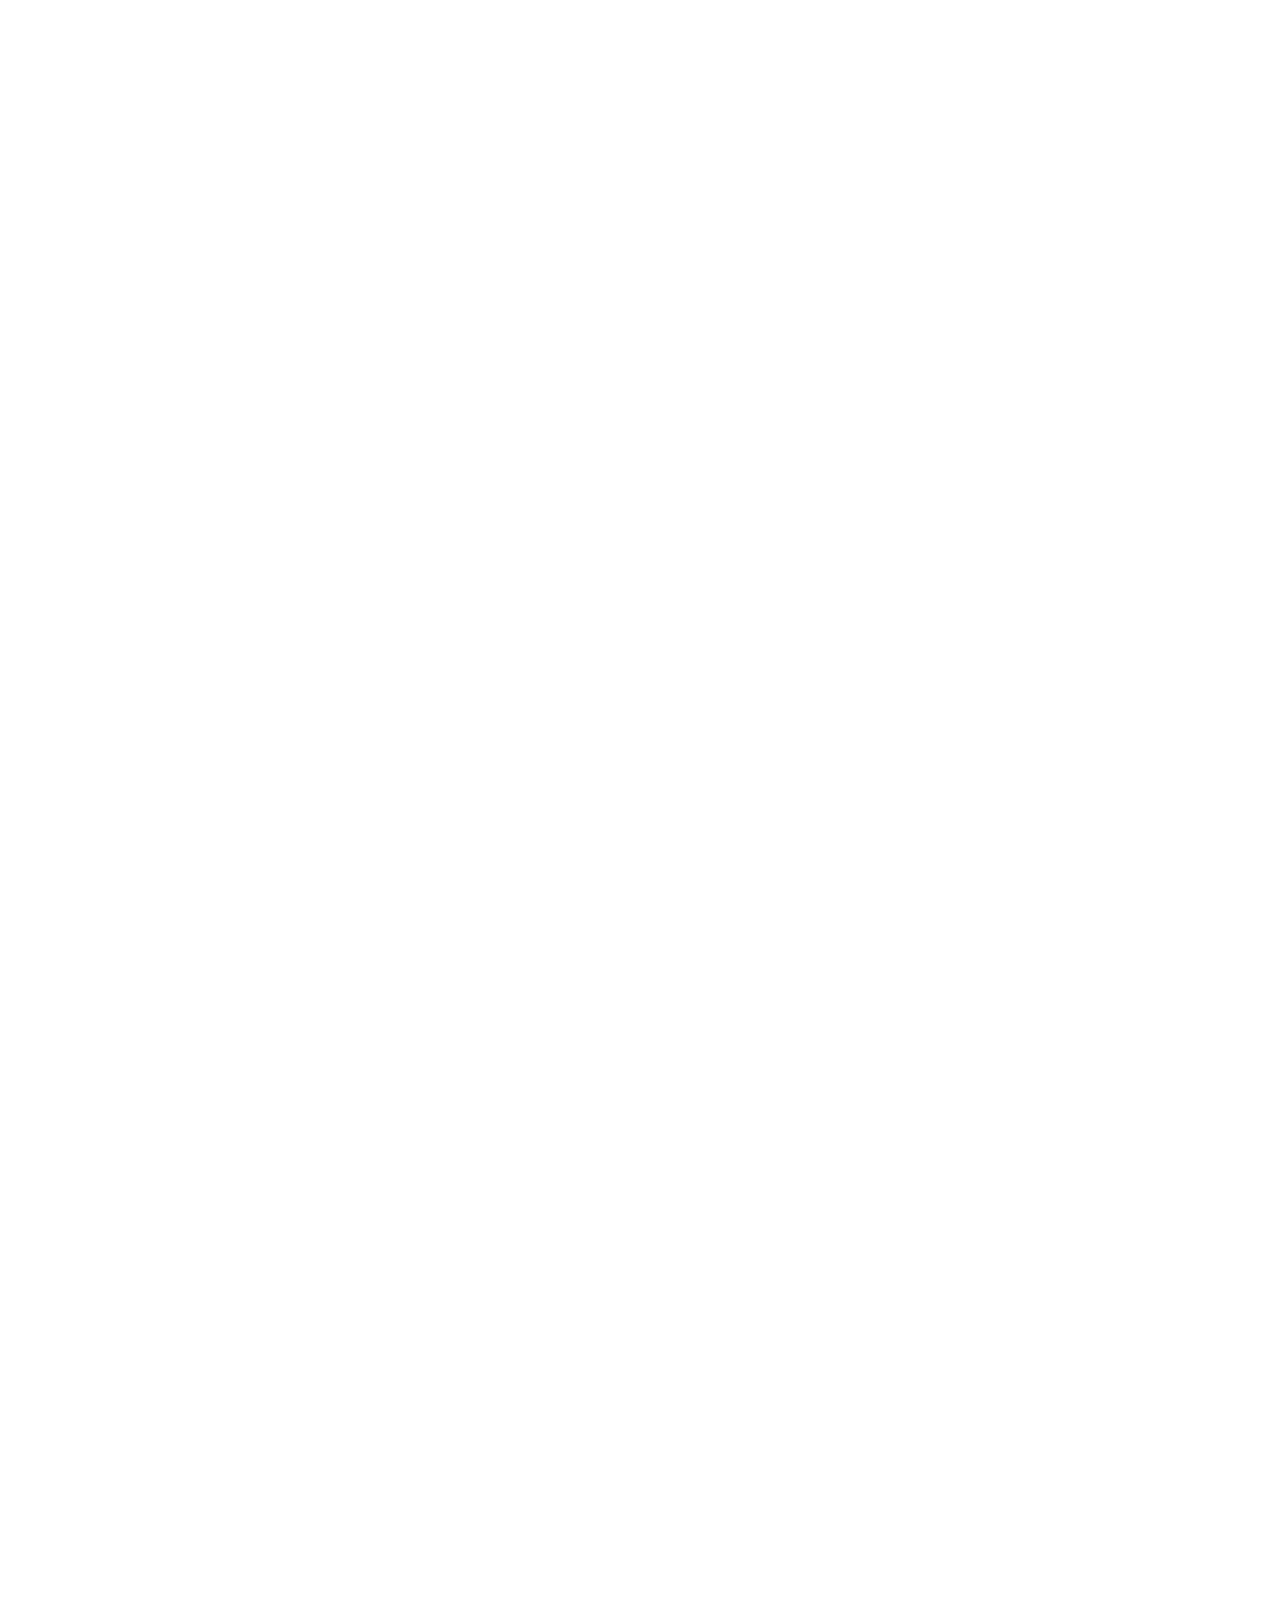
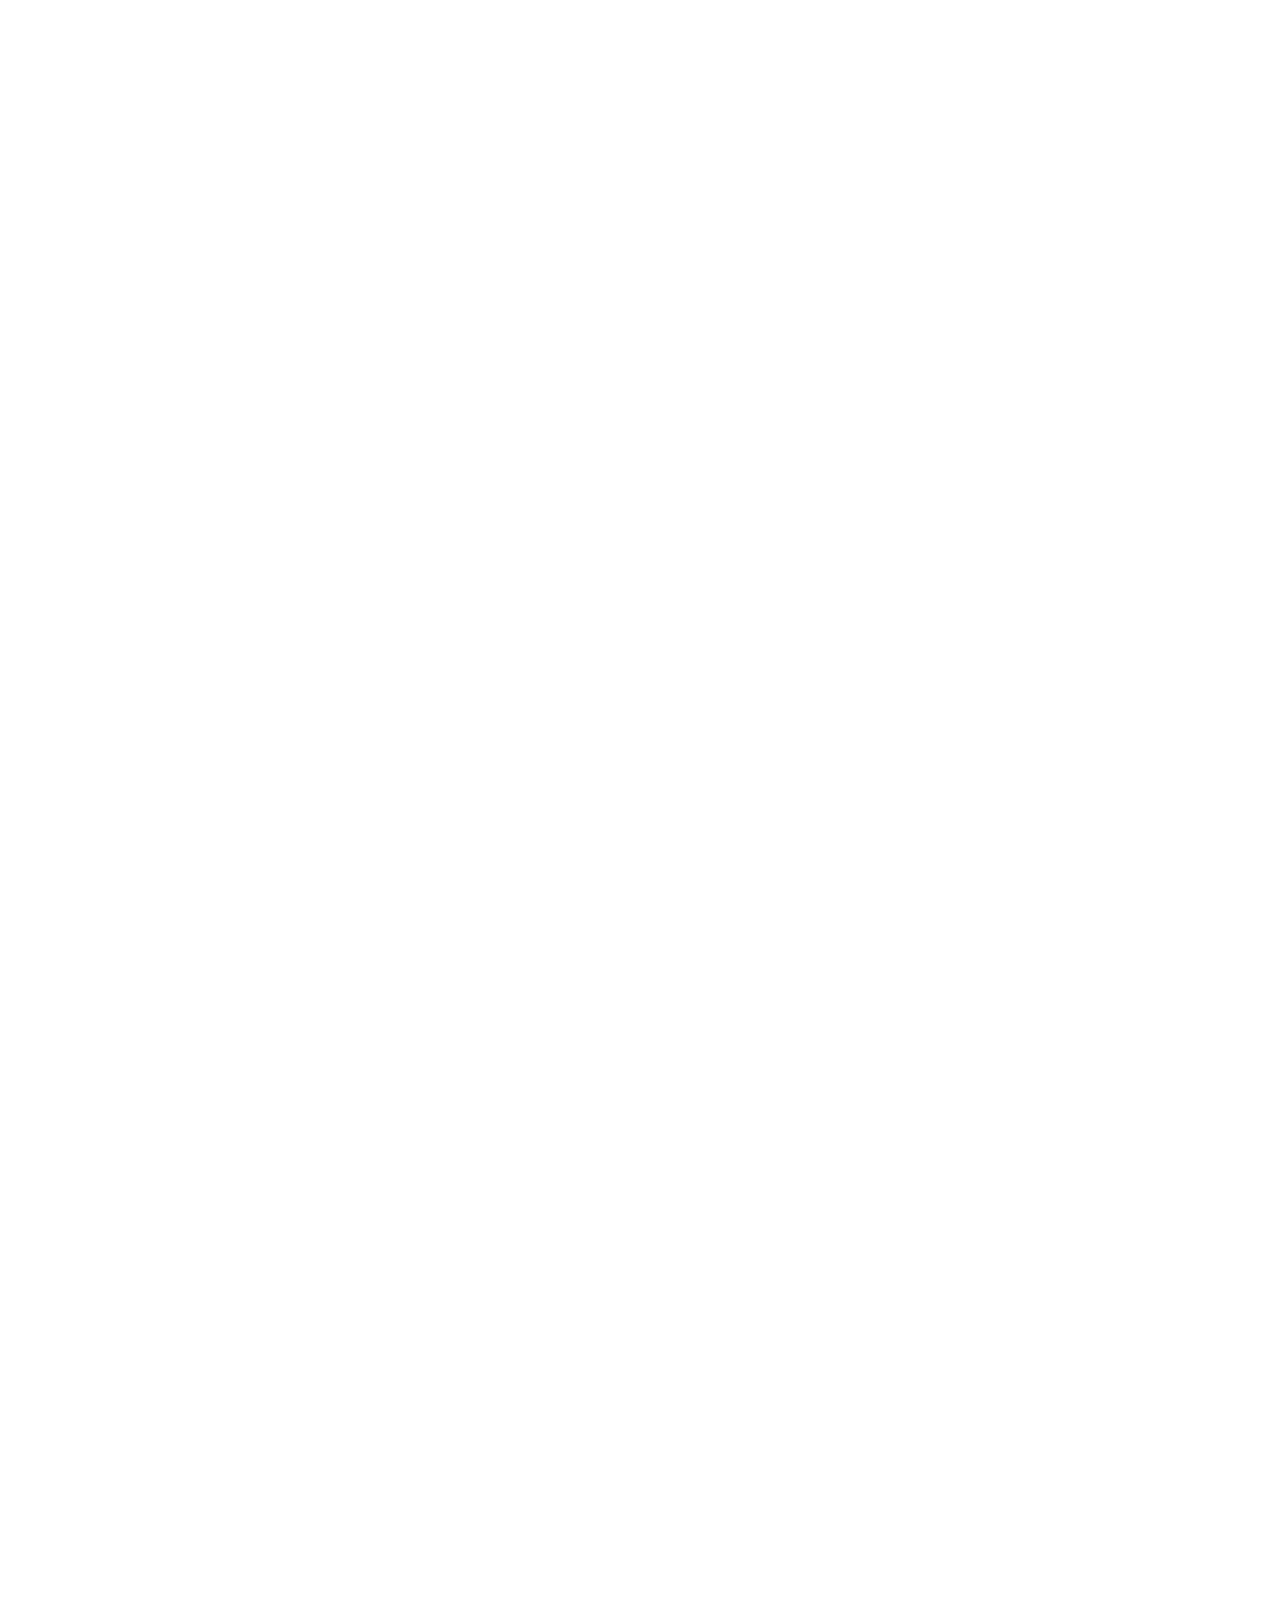
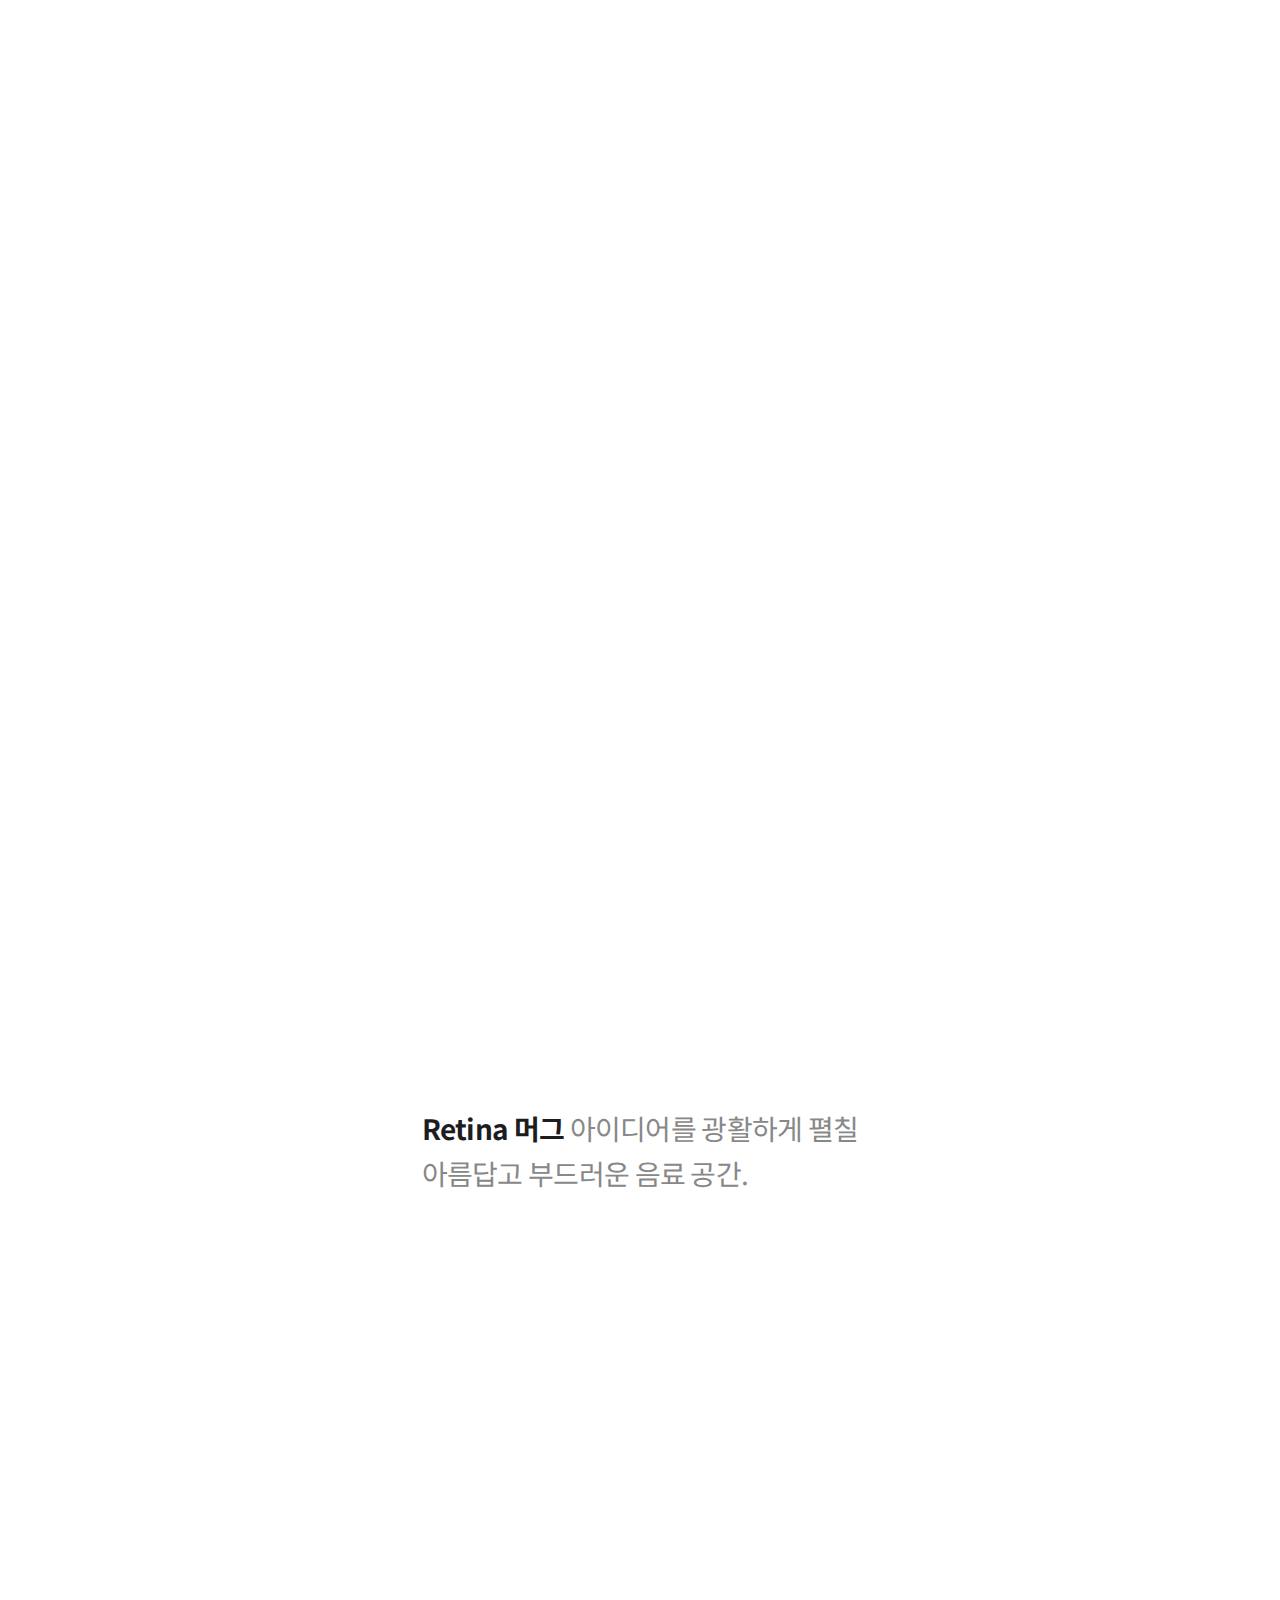
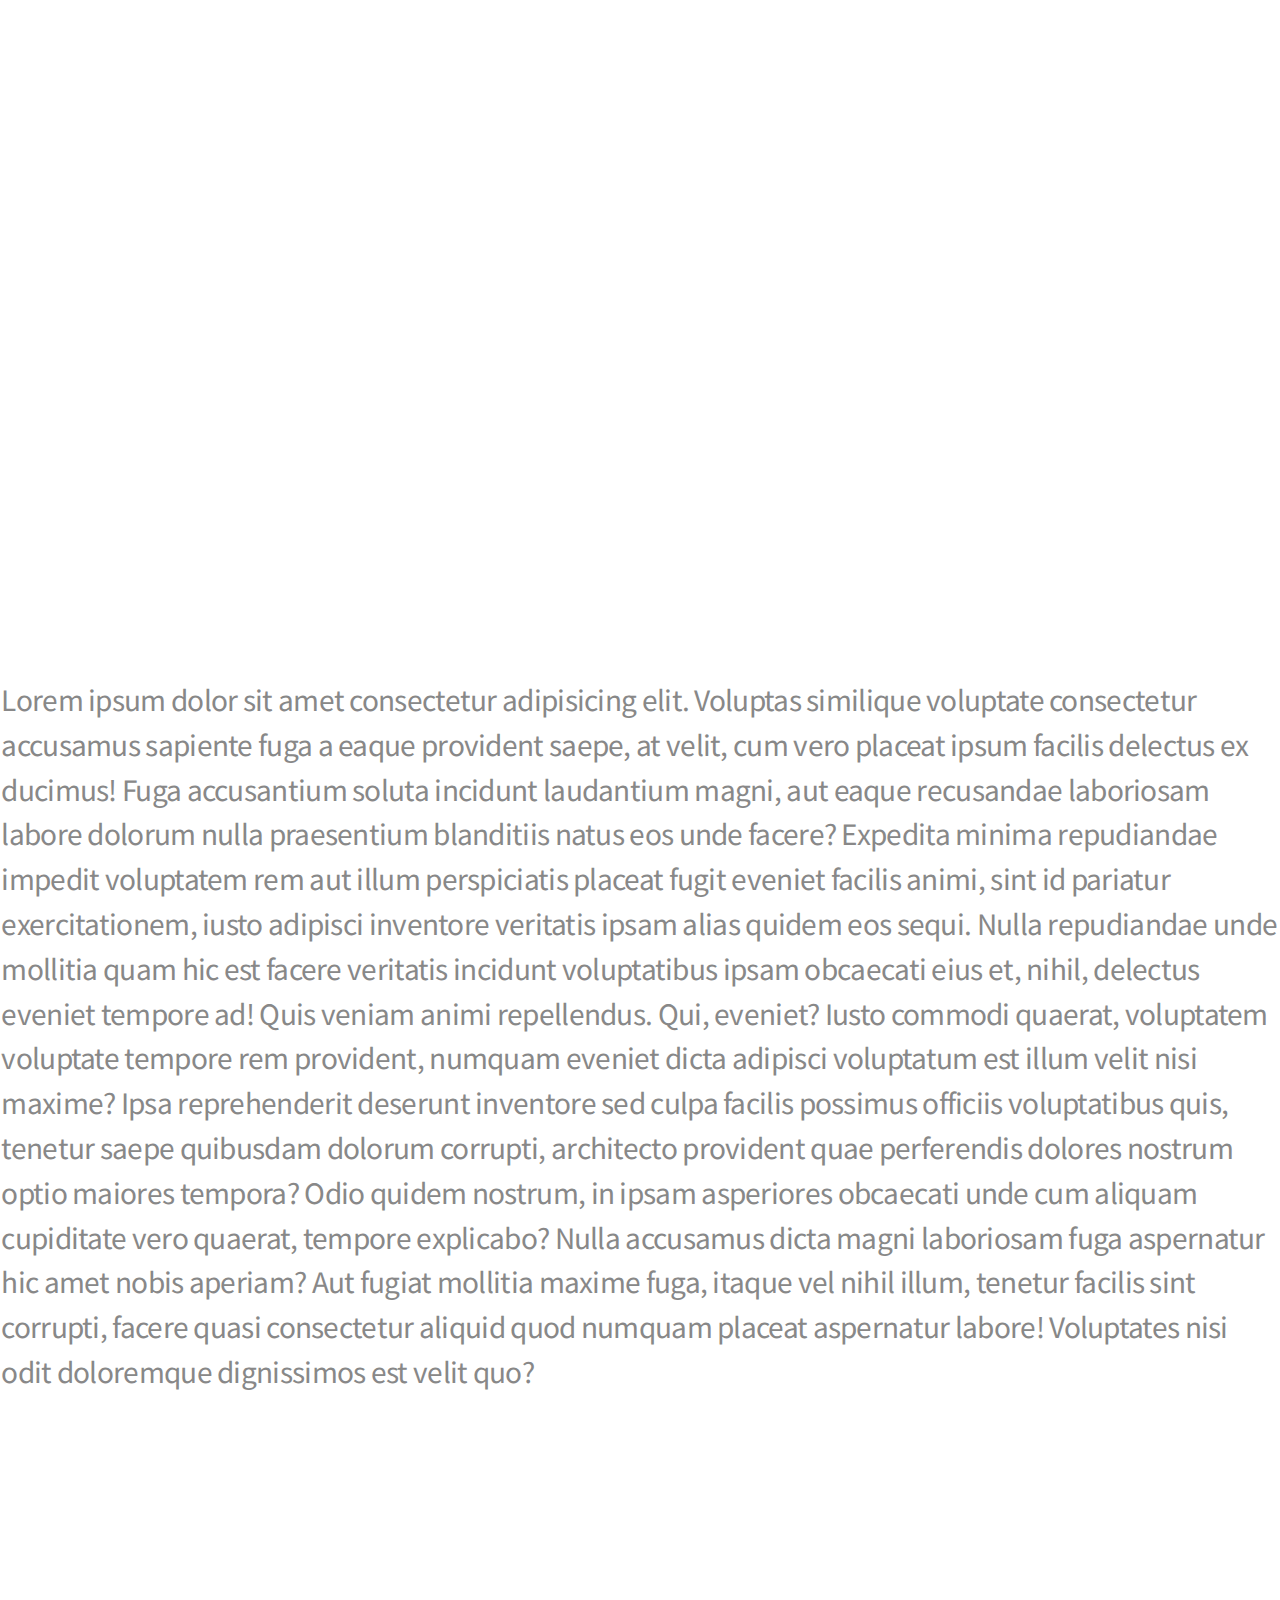
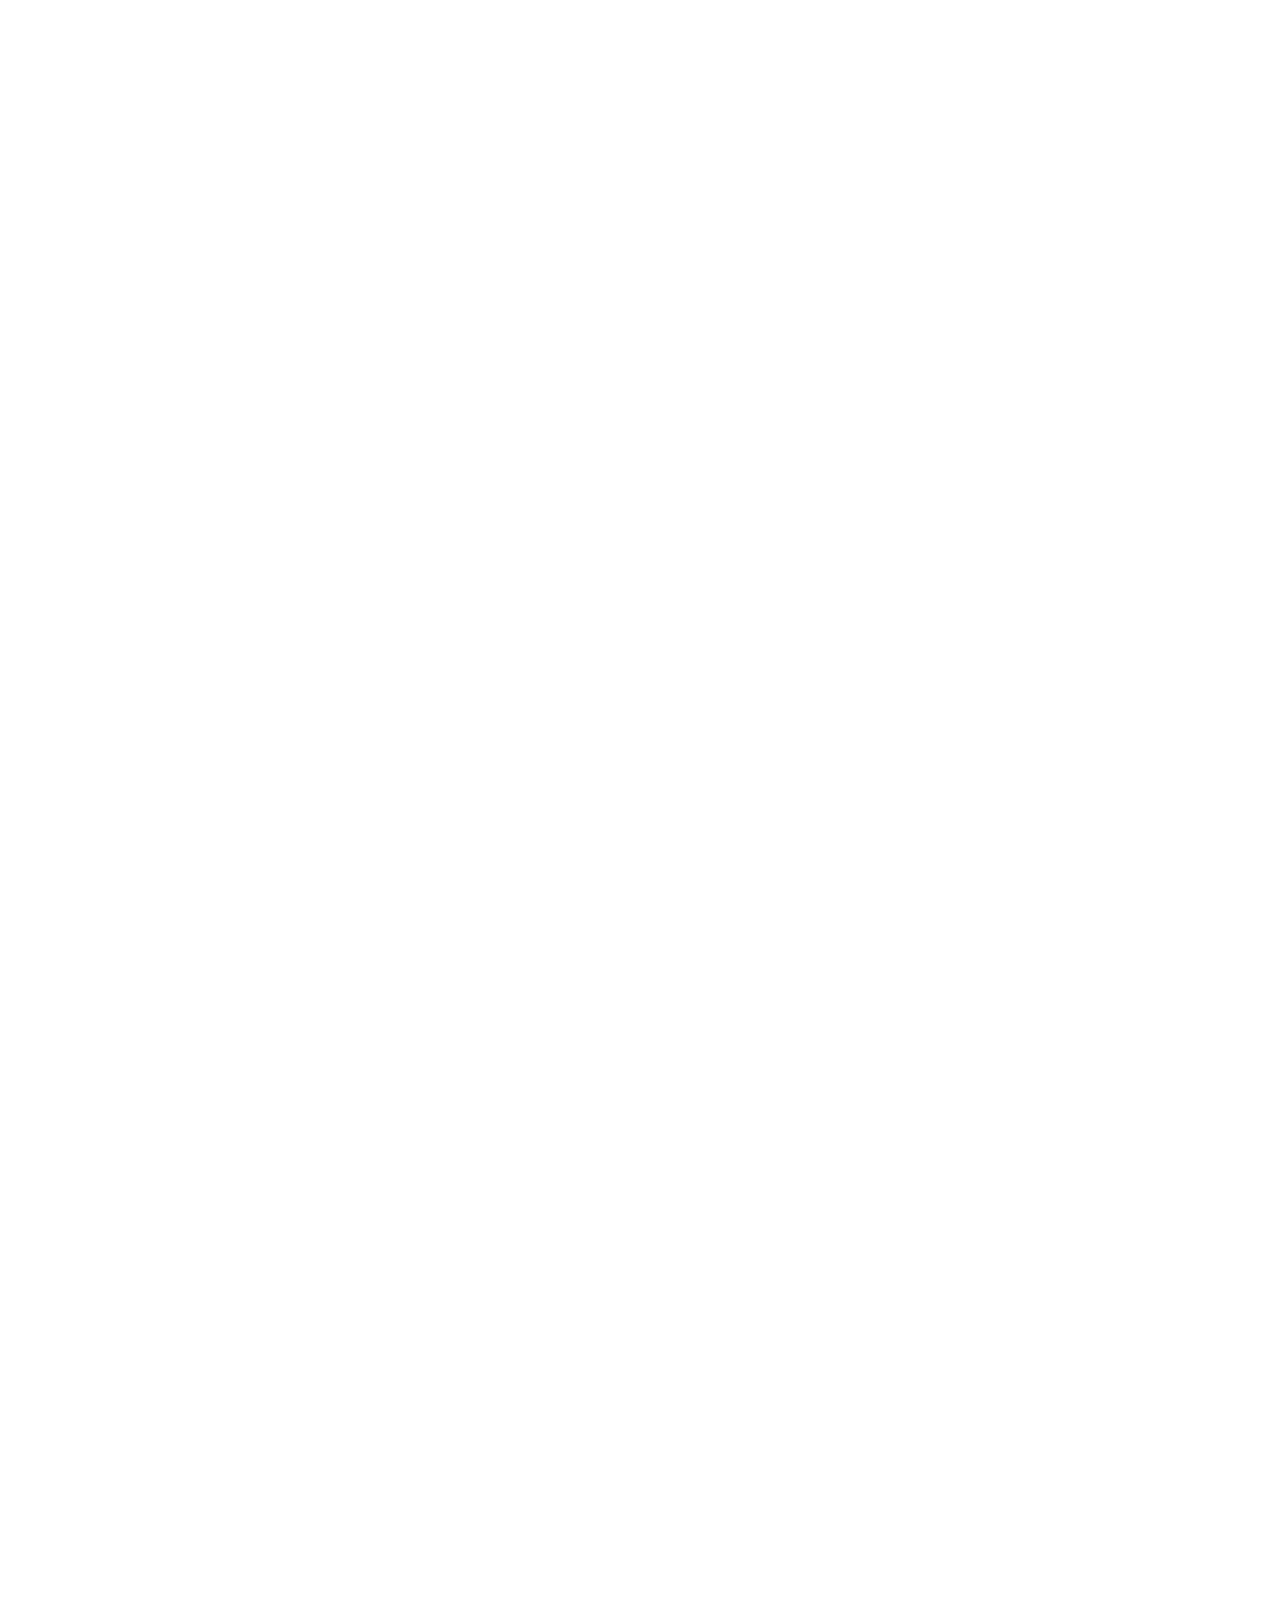
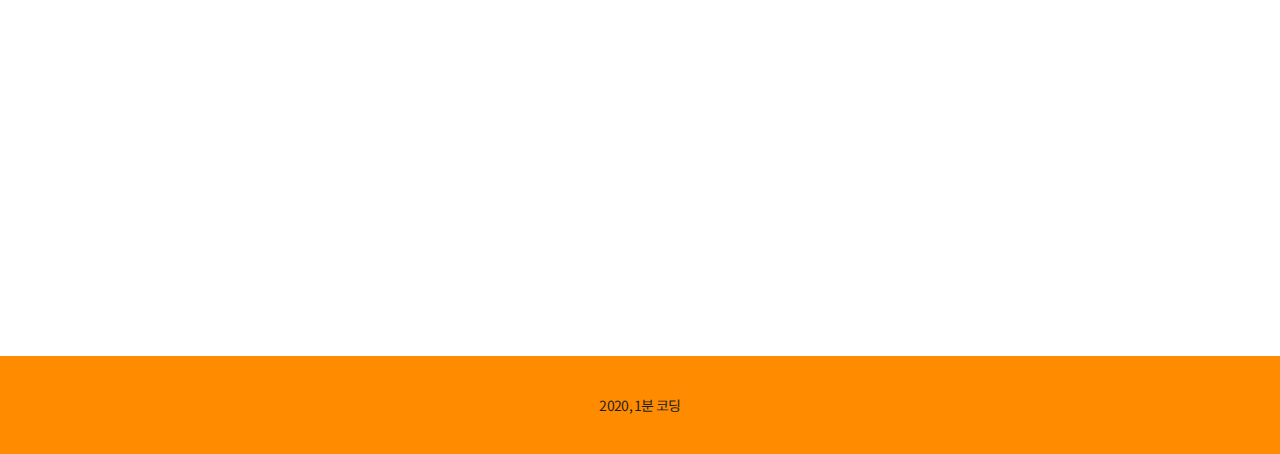
==== commit 486953aa: "1/2" ====
--- a/index.html
+++ b/index.html
@@ -29,6 +29,9 @@
         </nav>
         <section class="scroll-section" id="scroll-section-0">
             <h1>AirMug Pro</h1>
+            <div class="sticky-elem sticky-elem-canvas">
+                <canvas id="video-canvas-0" width="1920" height="1080"></canvas>
+            </div>
             <div class="sticky-elem main-message a">
                 <p>온전히 빠져들게 하는<br>최고급 세라믹</p>
             </div>
@@ -49,6 +52,9 @@
             </p>
         </section>
         <section class="scroll-section" id="scroll-section-2">
+            <div class="sticky-elem sticky-elem-canvas">
+                <canvas id="video-canvas-1" width="1920" height="1080"></canvas>
+            </div>
             <div class="sticky-elem main-message a">
                 <p>
                     <small>편안한 촉감</small>
@@ -73,6 +79,7 @@
                 아이디어를 광활하게 펼칠<br>
                 아름답고 부드러운 음료 공간.
             </p>
+            <canvas class="image-blend-canvas" width="1920" height="1080"></canvas>
             <p class="canvas-caption">
                 Lorem ipsum dolor sit amet consectetur adipisicing elit. Voluptas similique voluptate consectetur accusamus sapiente fuga a eaque provident saepe, at velit, cum vero placeat ipsum facilis delectus ex ducimus! Fuga accusantium soluta incidunt laudantium magni, aut eaque recusandae laboriosam labore dolorum nulla praesentium blanditiis natus eos unde facere? Expedita minima repudiandae impedit voluptatem rem aut illum perspiciatis placeat fugit eveniet facilis animi, sint id pariatur exercitationem, iusto adipisci inventore veritatis ipsam alias quidem eos sequi. Nulla repudiandae unde mollitia quam hic est facere veritatis incidunt voluptatibus ipsam obcaecati eius et, nihil, delectus eveniet tempore ad! Quis veniam animi repellendus. Qui, eveniet? Iusto commodi quaerat, voluptatem voluptate tempore rem provident, numquam eveniet dicta adipisci voluptatum est illum velit nisi maxime? Ipsa reprehenderit deserunt inventore sed culpa facilis possimus officiis voluptatibus quis, tenetur saepe quibusdam dolorum corrupti, architecto provident quae perferendis dolores nostrum optio maiores tempora? Odio quidem nostrum, in ipsam asperiores obcaecati unde cum aliquam cupiditate vero quaerat, tempore explicabo? Nulla accusamus dicta magni laboriosam fuga aspernatur hic amet nobis aperiam? Aut fugiat mollitia maxime fuga, itaque vel nihil illum, tenetur facilis sint corrupti, facere quasi consectetur aliquid quod numquam placeat aspernatur labore! Voluptates nisi odit doloremque dignissimos est velit quo?
             </p>
--- a/css/main.css
+++ b/css/main.css
@@ -34,6 +34,7 @@
     height: 44px;
     padding : 0 1rem;
     border-bottom : 1px solid #ddd;
+    z-index: 10;
 }
 
 .local-nav {
@@ -43,6 +44,7 @@
     left : 0;
     width: 100%;
     padding : 0 1rem;
+    z-index: 11;
     height: 52px;
 }
 
@@ -75,11 +77,14 @@
 }
 
 .scroll-section {
-    border: 1px solid red;
     padding-top : 50vh;
 }
 
 #scroll-section-0 h1{
+    position: relative;
+    /* z-index 를 사용하려면 기본이면 안됨 */
+    top : -10vh;
+    z-index: 5;
     font-size : 4rem;
     text-align : center;
 }
@@ -120,6 +125,7 @@
     left : 45%;   
 }
 .desc-message {
+    opacity:  0;
     width : 50%;
     font-weight: bold;
 }
@@ -174,6 +180,26 @@
     width : 100%;
 }
 
+.sticky-elem-canvas{
+    height: 100vh;
+    top : 0;
+}
+
+.sticky-elem-canvas canvas{
+    position: absolute;
+    top : 50%;
+    left : 50%;
+}
+
+#scroll-section-3 {
+    display: flex;
+    flex-direction: column;
+    align-items: center;
+}
+.image-blend-canvas {
+    
+}
+
 #show-scene-0 #scroll-section-0 .sticky-elem,
 #show-scene-1 #scroll-section-1 .sticky-elem,
 #show-scene-2 #scroll-section-2 .sticky-elem,
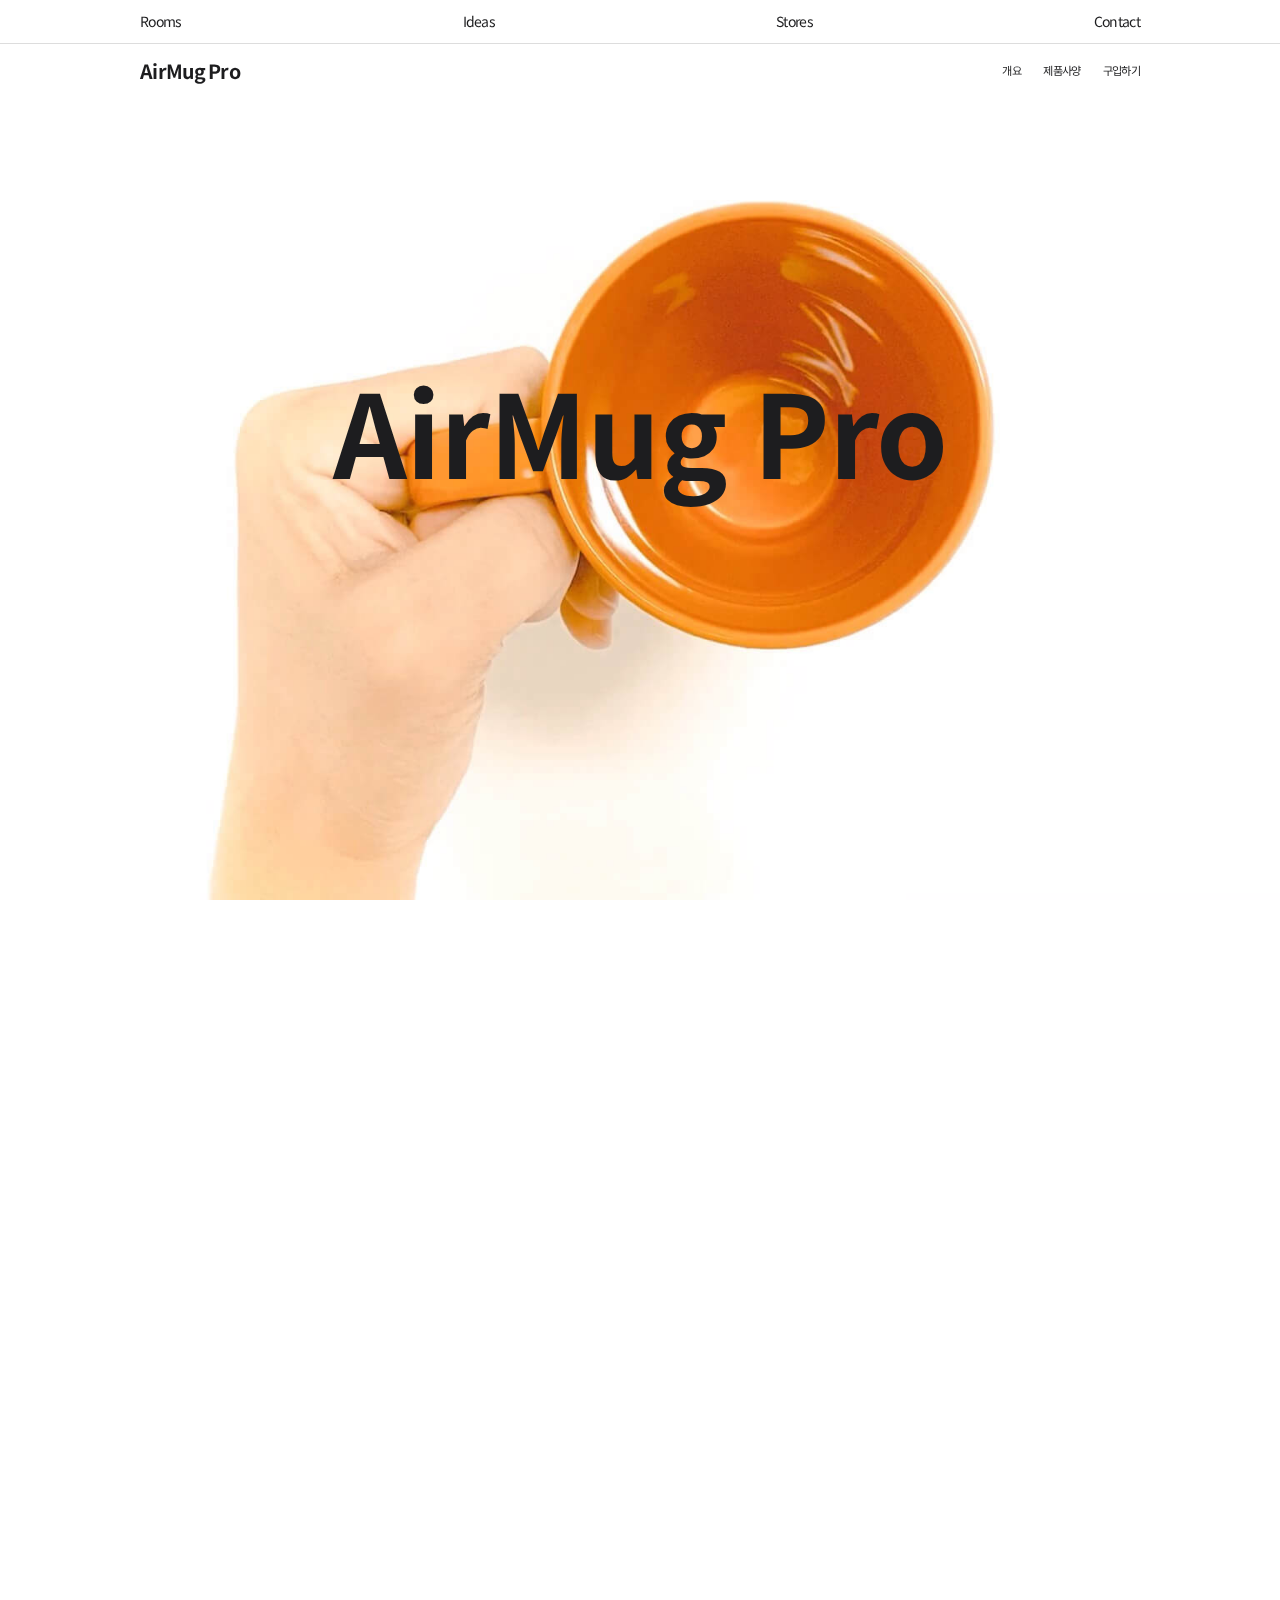
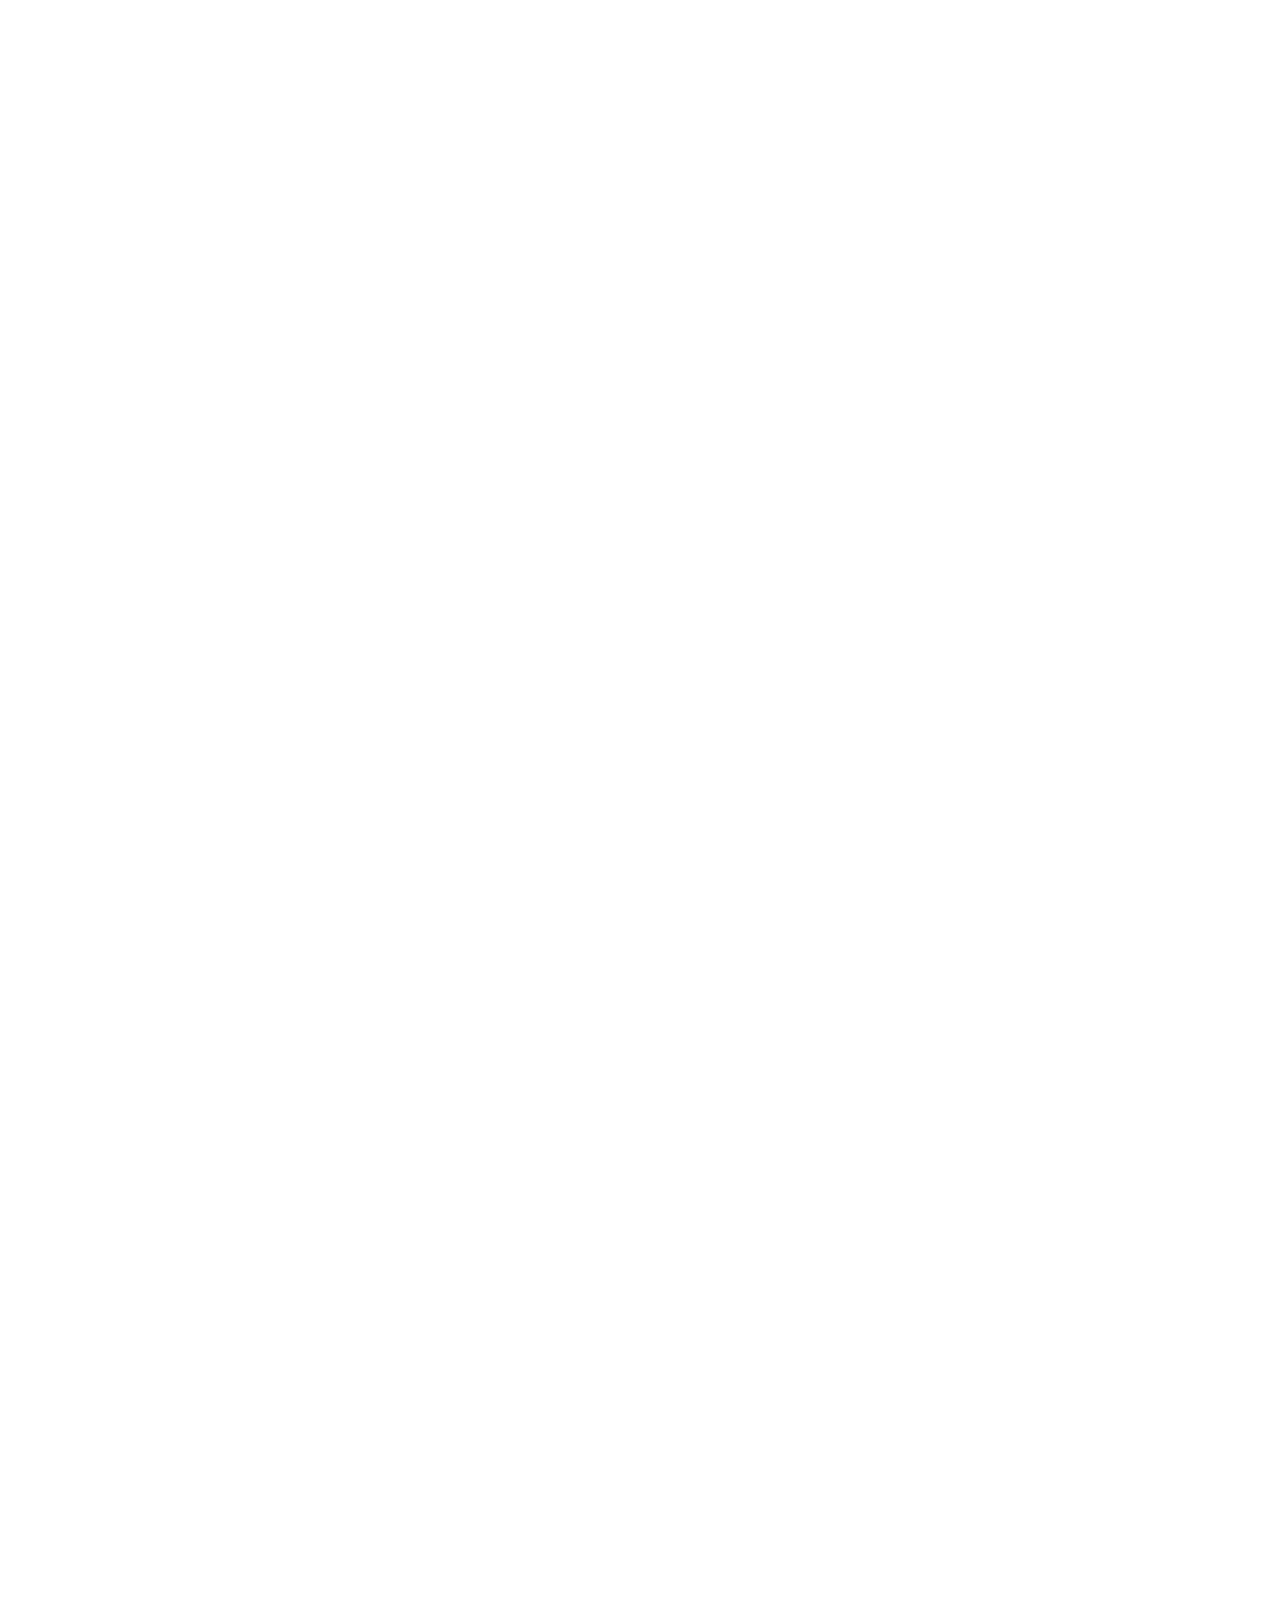
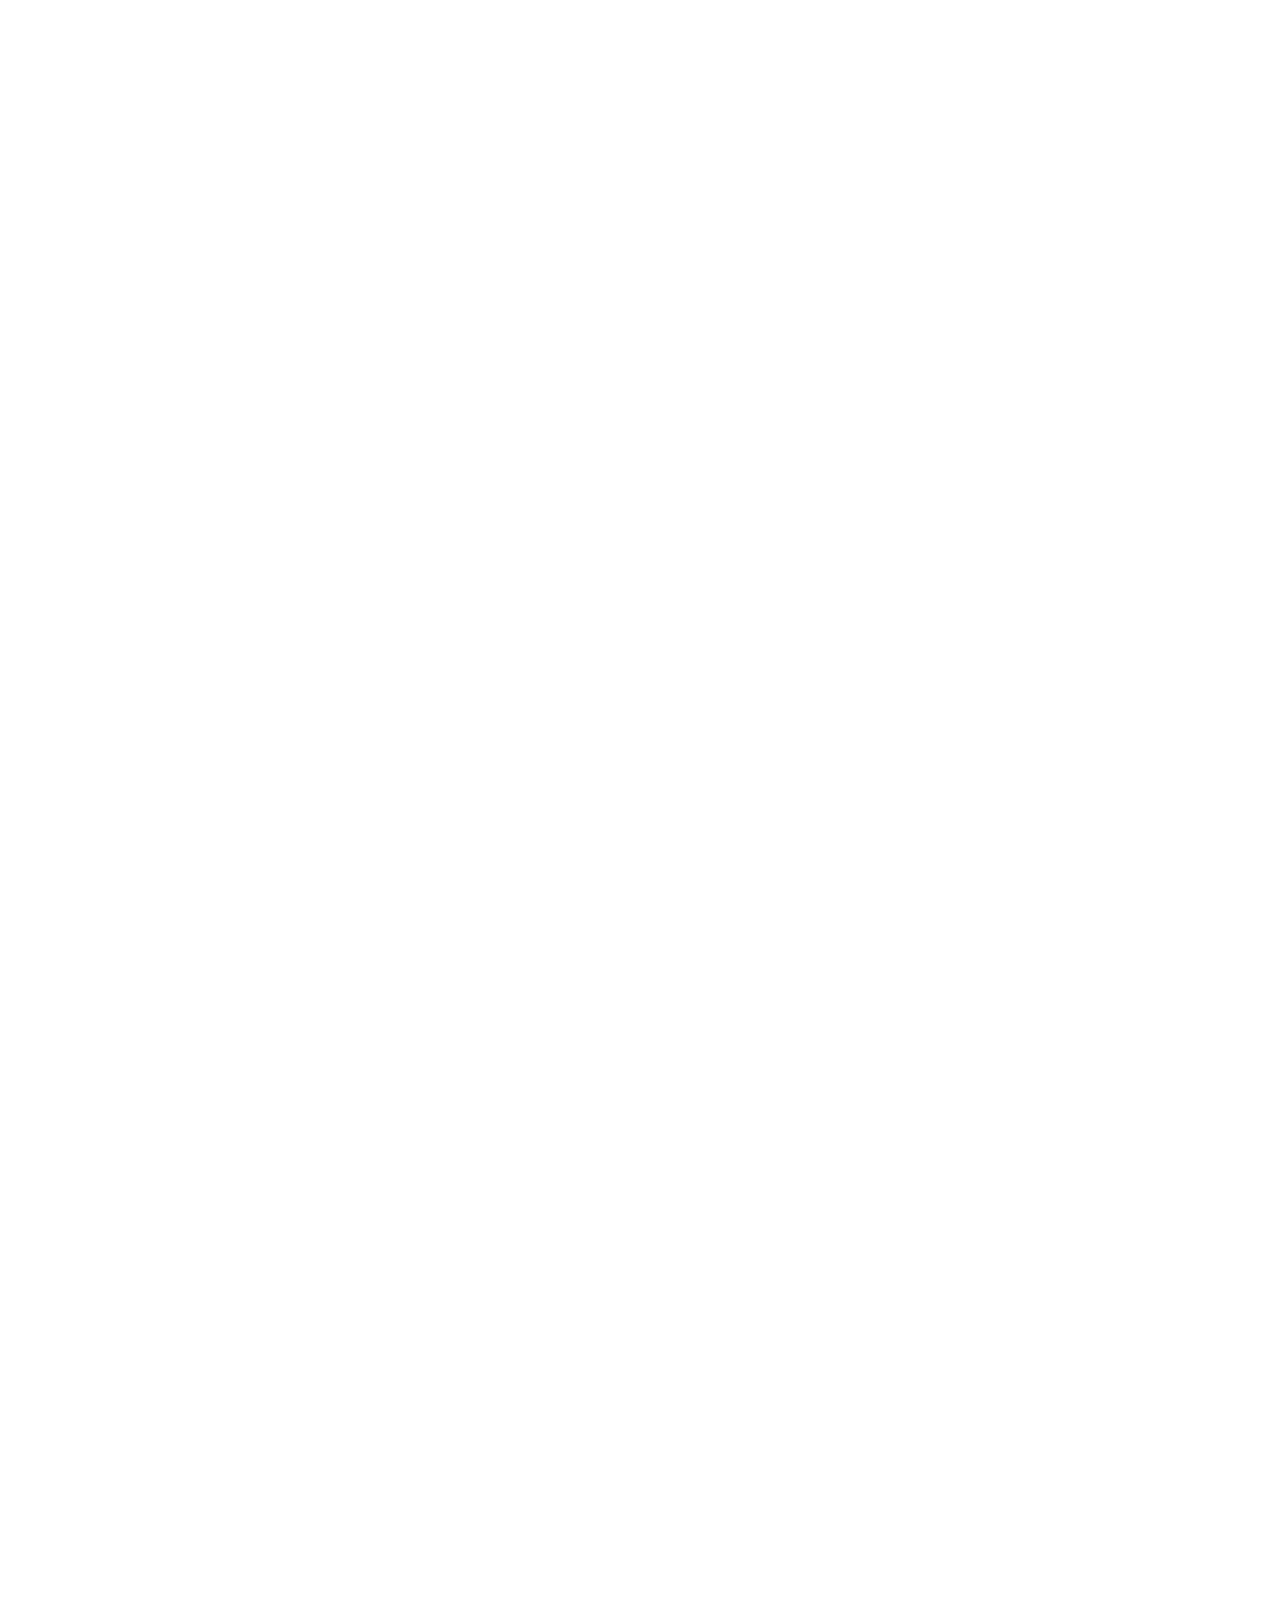
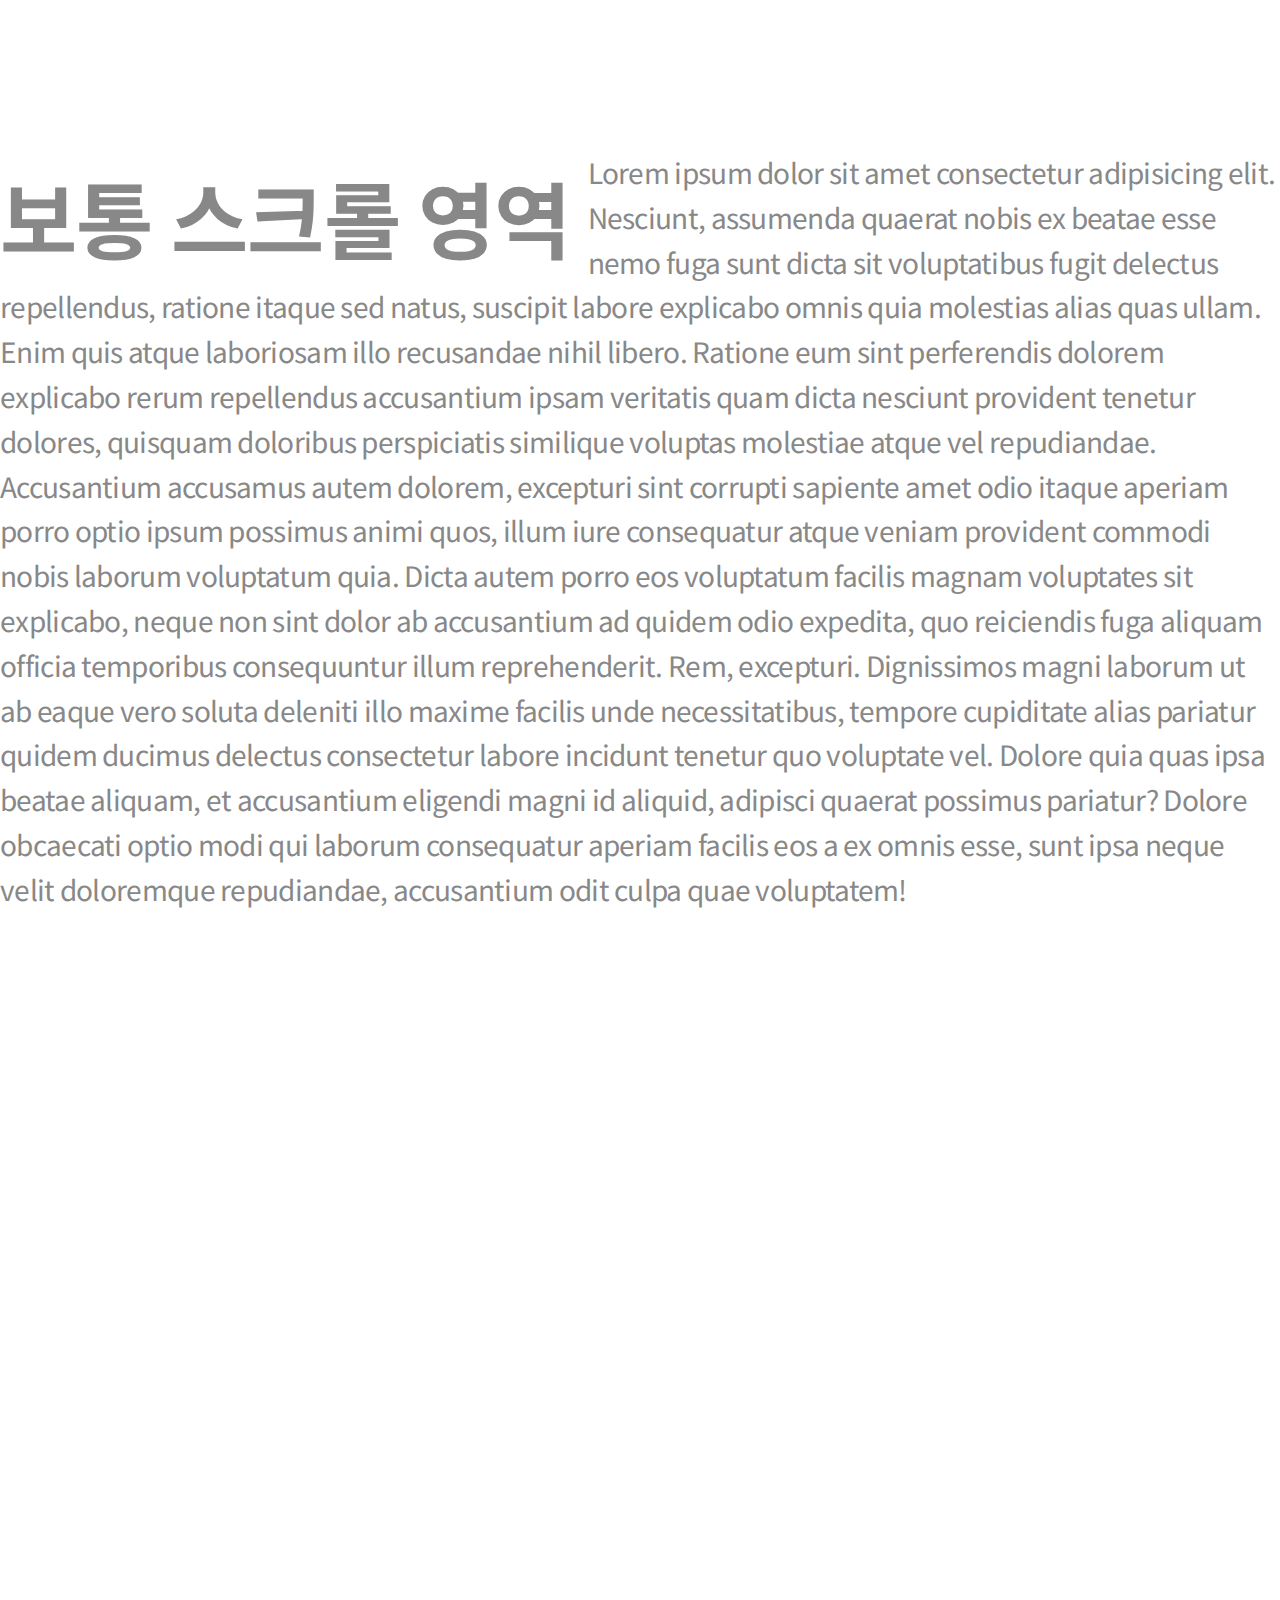
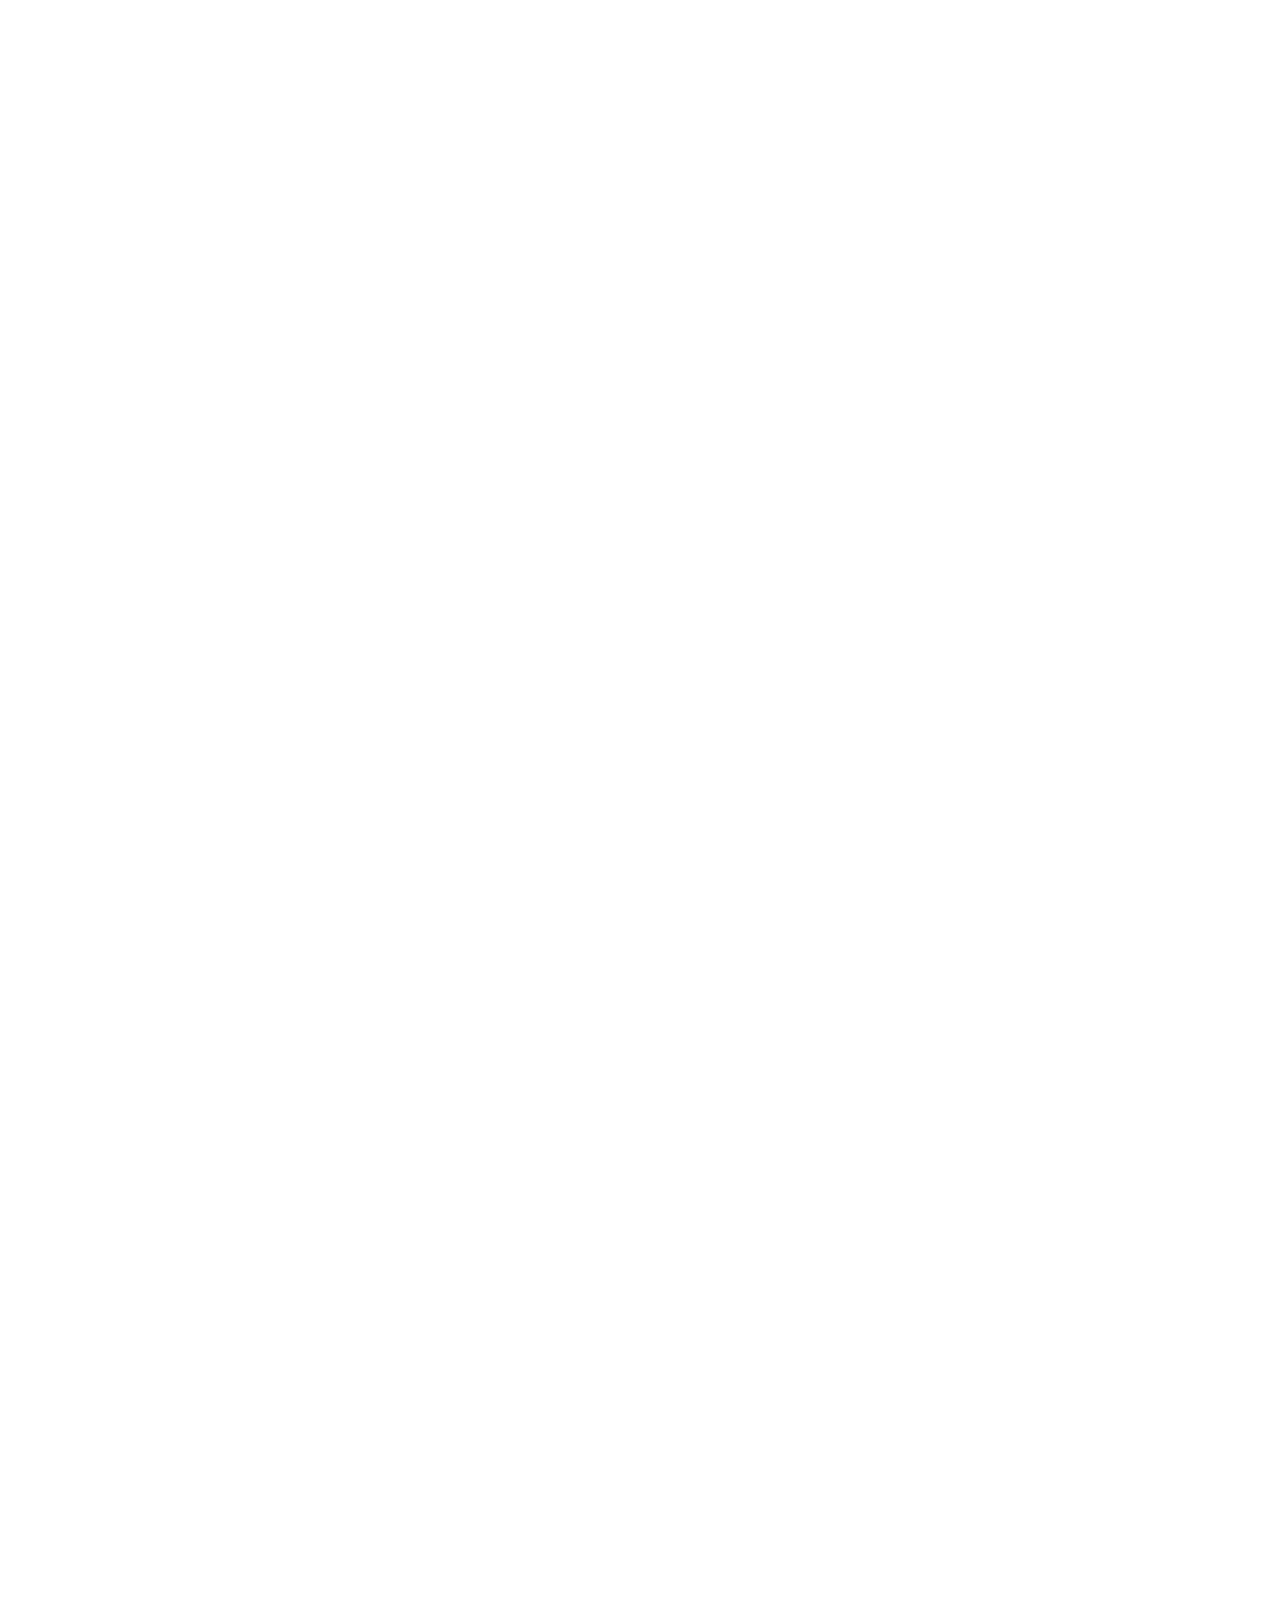
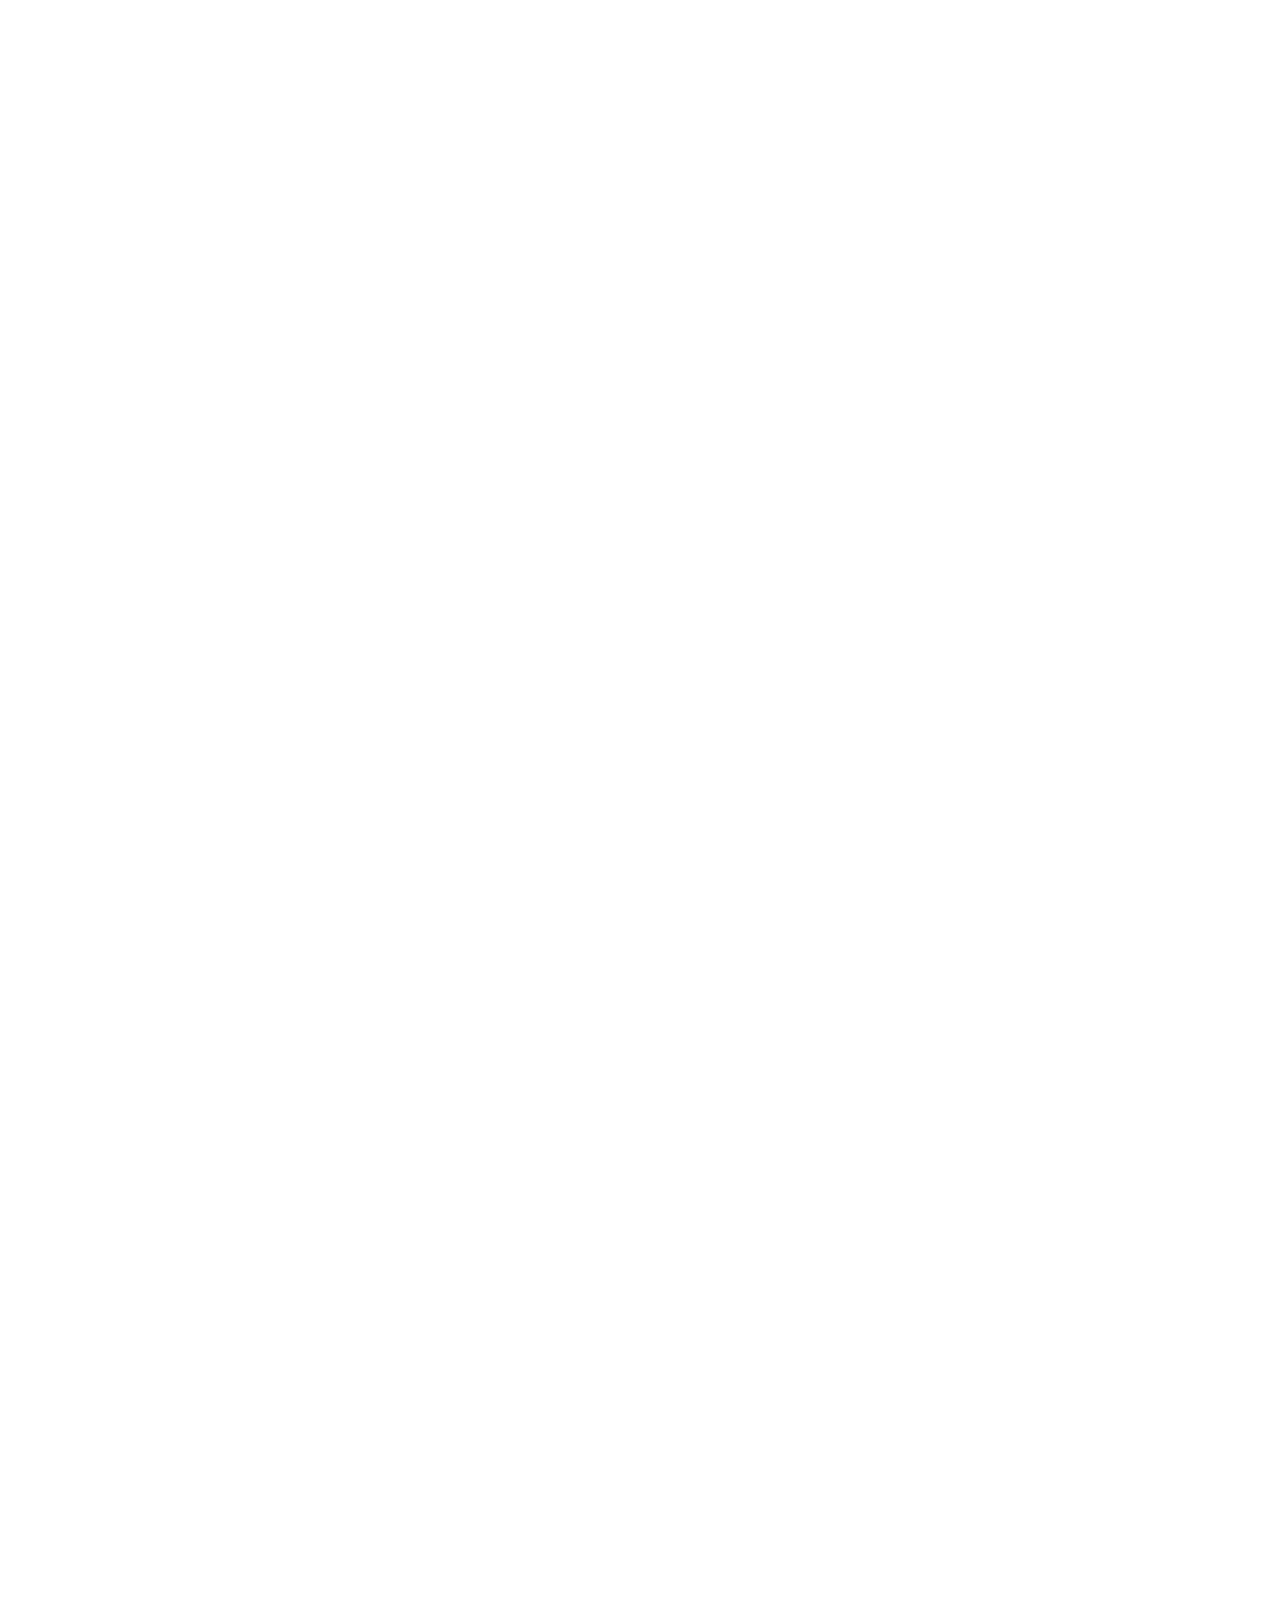
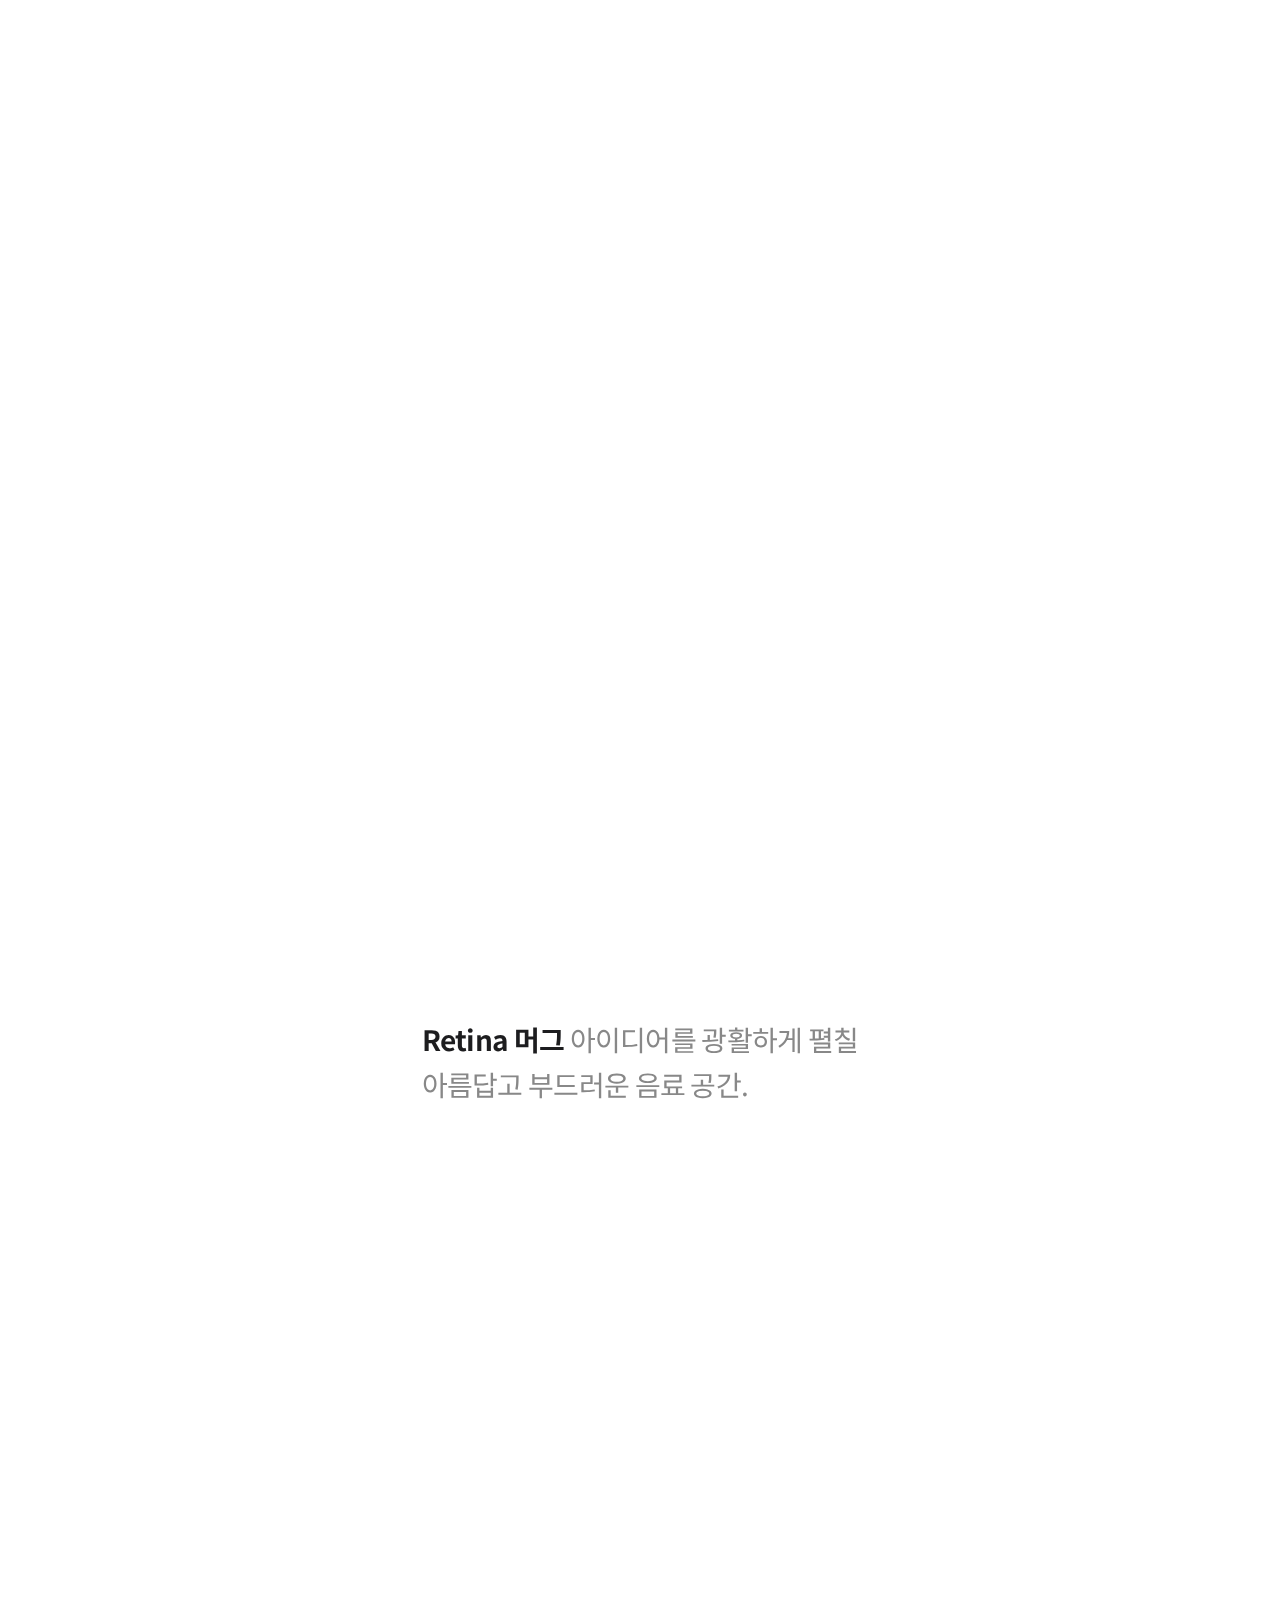
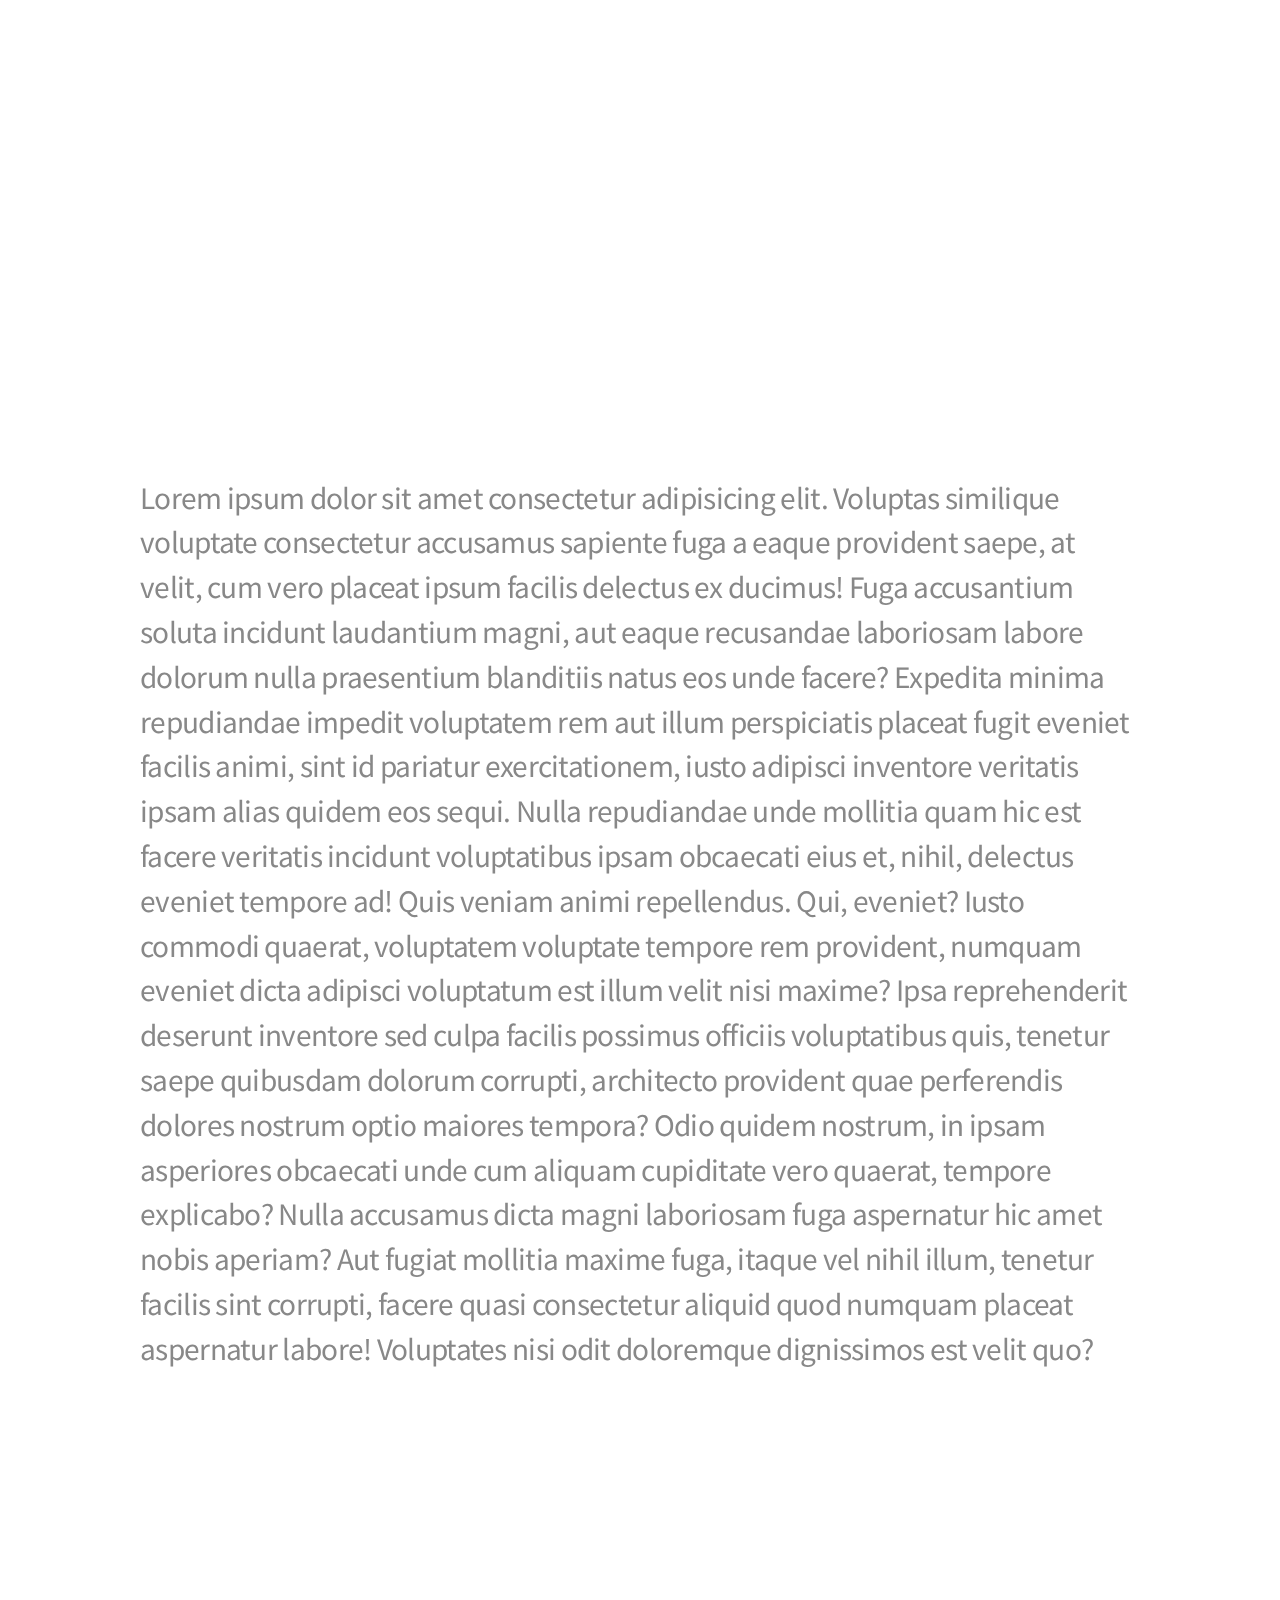
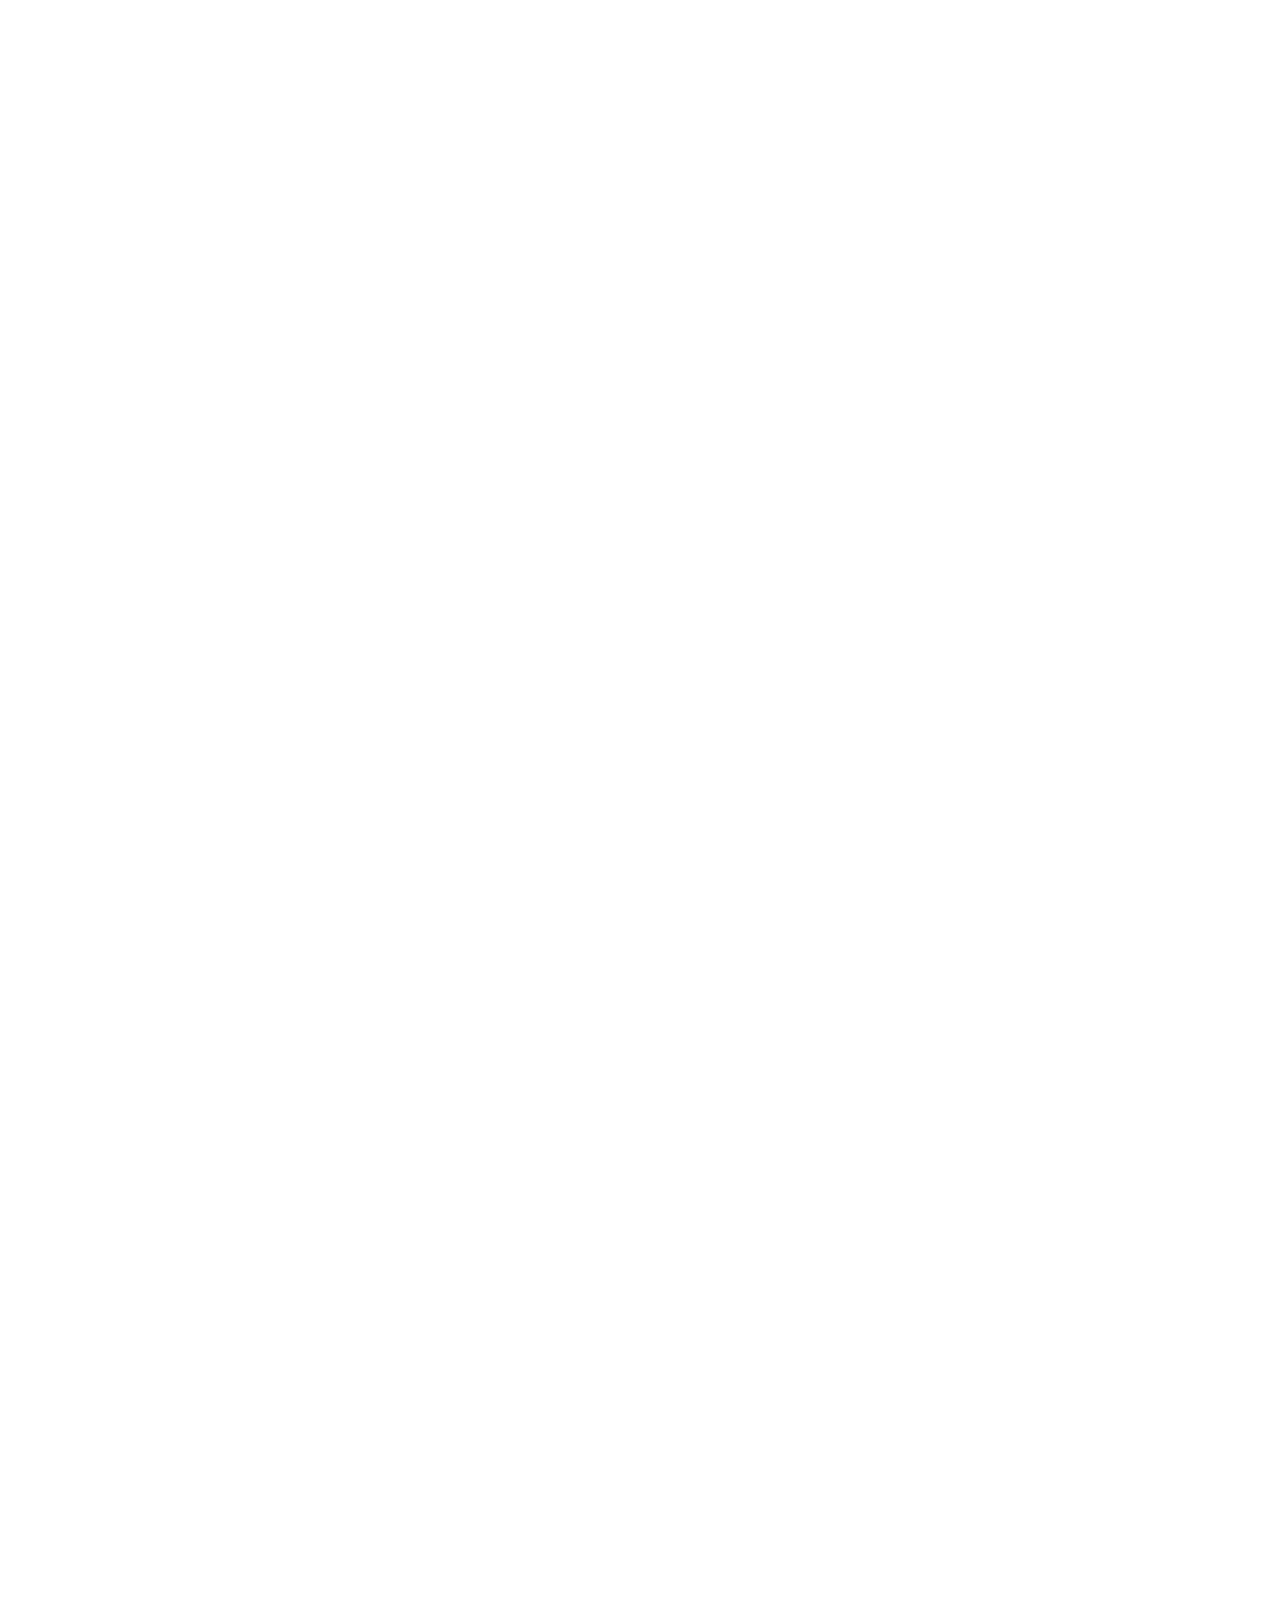
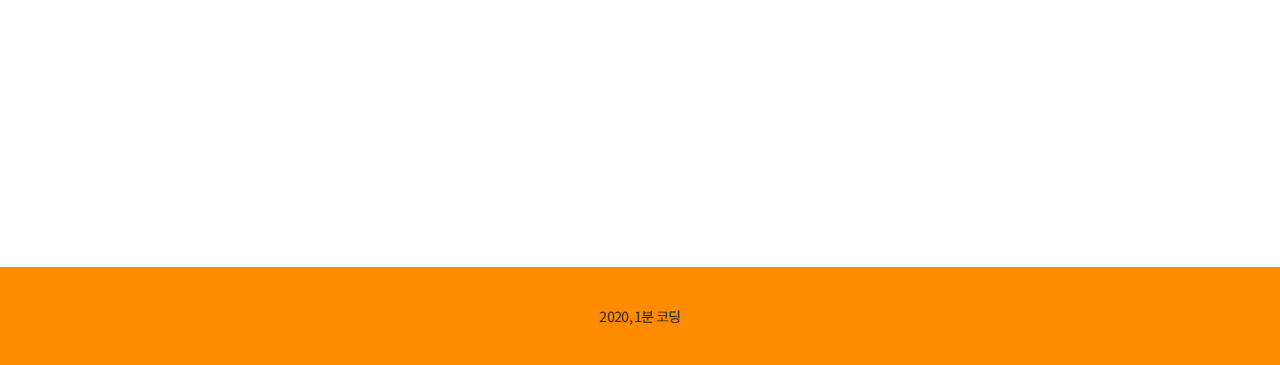
==== commit e5914646: "완-강" ====
--- a/index.html
+++ b/index.html
@@ -9,7 +9,12 @@
     <link rel="stylesheet" href="css/default.css">
     <link rel="stylesheet" href="css/main.css">
 </head>
-<body>
+<body class="before-load">
+    <div class="loading">
+        <svg class="loading-circle" >
+            <circle cx="50%" cy="50%" r="25"></circle>
+        </svg>
+    </div>
     <div class="container">
         <nav class="global-nav">
             <div class="global-nav-links">
--- a/css/main.css
+++ b/css/main.css
@@ -5,6 +5,7 @@
     font-family: 'Noto Sans KR', sans-serif;
     font-size : 14px;
 }
+
 
 body {
     overflow-x: hidden;
@@ -24,6 +25,14 @@
     color : rgb(29, 29, 31);
     text-decoration: none;
 }
+
+body.before-load {
+    overflow-y: hidden;
+}
+.container {
+    overflow-x: hidden;
+}
+
 
 .global-nav {
     position: absolute;
@@ -37,6 +46,62 @@
     z-index: 10;
 }
 
+.loading {
+    display : flex;
+    align-items : center;
+    justify-content: center;
+    position: fixed;
+    top : 0;
+    right: 0;
+    left: 0;
+    bottom :0;
+    z-index: 100;
+    background-color: white;
+    opacity: 0;
+    transition: 0.5s;
+}
+@keyframes loading-spins {
+    100% { transform:  rotate(360deg);}
+}
+@keyframes loading-circle-ani {
+    0% {
+        stroke-dashoffset: 0;
+    }
+    75% {
+        stroke-dashoffset: -147;
+    }
+    100% {
+        stroke-dashoffset : -157;
+    }
+}
+.before-load .container {
+    display: none;
+}
+
+.before-load .loading {
+    opacity: 1;
+}
+
+
+.loading-circle {
+    width : 54px;
+    height: 54px;
+    animation: loading-spins 1s infinite;
+}
+
+
+.loading-circle circle {
+    stroke : black;
+    stroke-width: 4;
+    /* getTotllLength()로 stroke의 길이를 얻을 수 있음 */
+    stroke-dasharray: 157;
+    stroke-dashoffset: -157;
+    fill: transparent;
+    animation: loading-circle-ani 0.8s infinite;
+}
+
+
+
 .local-nav {
     position: absolute;
     /* width 를 넓혀줘야 넓어진다 */
@@ -48,6 +113,14 @@
     height: 52px;
 }
 
+.local-nav-sticky .local-nav {
+    position: fixed;
+    top :0;
+    background-color: rgba(255, 255, 255, 0.1);
+    backdrop-filter: saturate(180%) blur(15px);
+    -webkit-backdrop-filter: saturate(180%) blur(15px);
+}
+
 .local-nav-links,
 .global-nav-links {
     display: flex;
@@ -149,6 +222,7 @@
 }
 
 .mid-message {
+    max-width: 1000px;
     padding : 0 1rem;
     font-size : 2rem;
     color : #888;
@@ -159,6 +233,8 @@
 }
 
 .canvas-caption {
+    max-width : 1000px;
+    margin : -24rem auto 0;
     padding : 0.1rem;
     font-size : 1.2rem;
     color : #888;
@@ -191,13 +267,16 @@
     left : 50%;
 }
 
+.image-blend-canvas.sticky {
+    position: fixed;
+    top : 0;
+}
+
 #scroll-section-3 {
+    position: relative;
     display: flex;
     flex-direction: column;
     align-items: center;
-}
-.image-blend-canvas {
-    
 }
 
 #show-scene-0 #scroll-section-0 .sticky-elem,
@@ -205,6 +284,7 @@
 #show-scene-2 #scroll-section-2 .sticky-elem,
 #show-scene-3 #scroll-section-3 .sticky-elem {
     display: block;
+    will-change: transform, opacity
 }
 
 
@@ -221,6 +301,7 @@
     }
 
     .description {
+        padding: 0;
         font-size : 2rem;
     }
 
@@ -246,10 +327,13 @@
     }
 
     .desc-message {
+        padding: 0;
         width : 20%;
     }
 
     .canvas-caption {
+        margin-top : -8rem;
+        padding: 0;
         font-size : 2rem;
     }
 }